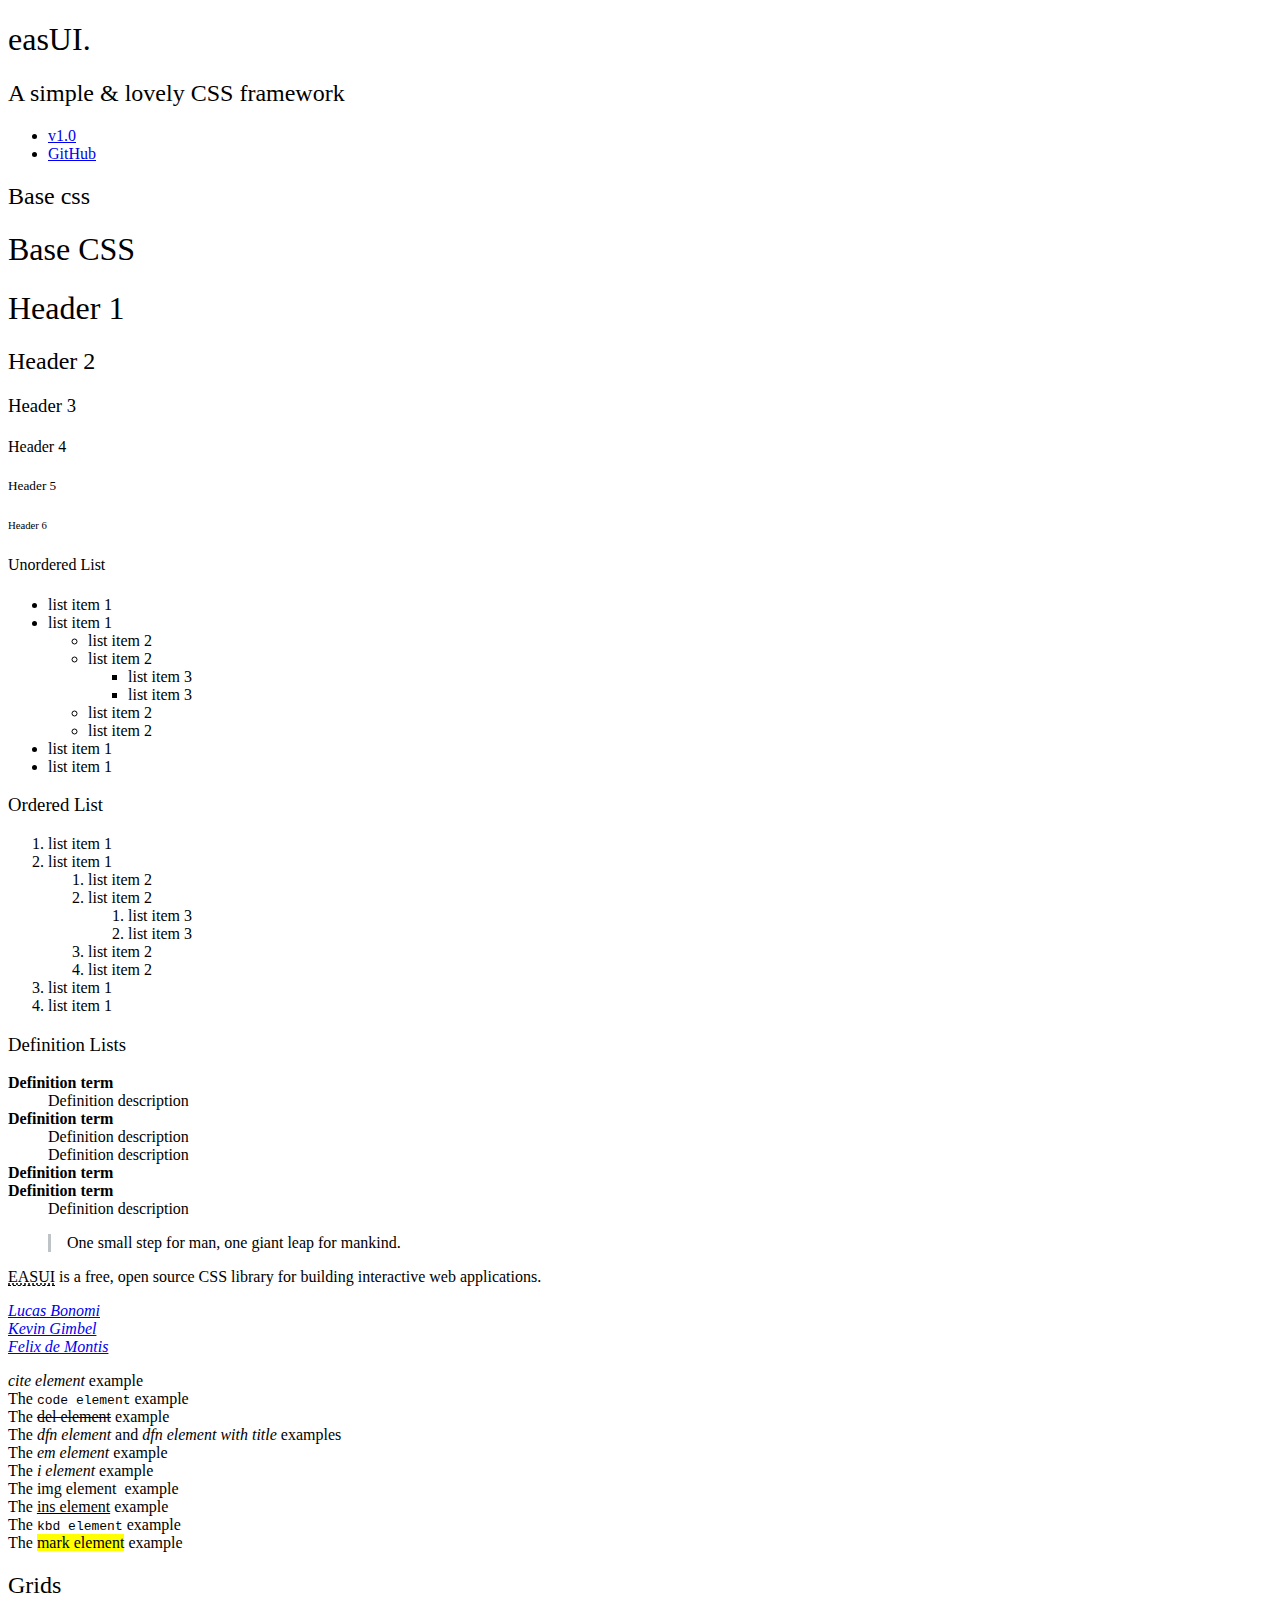
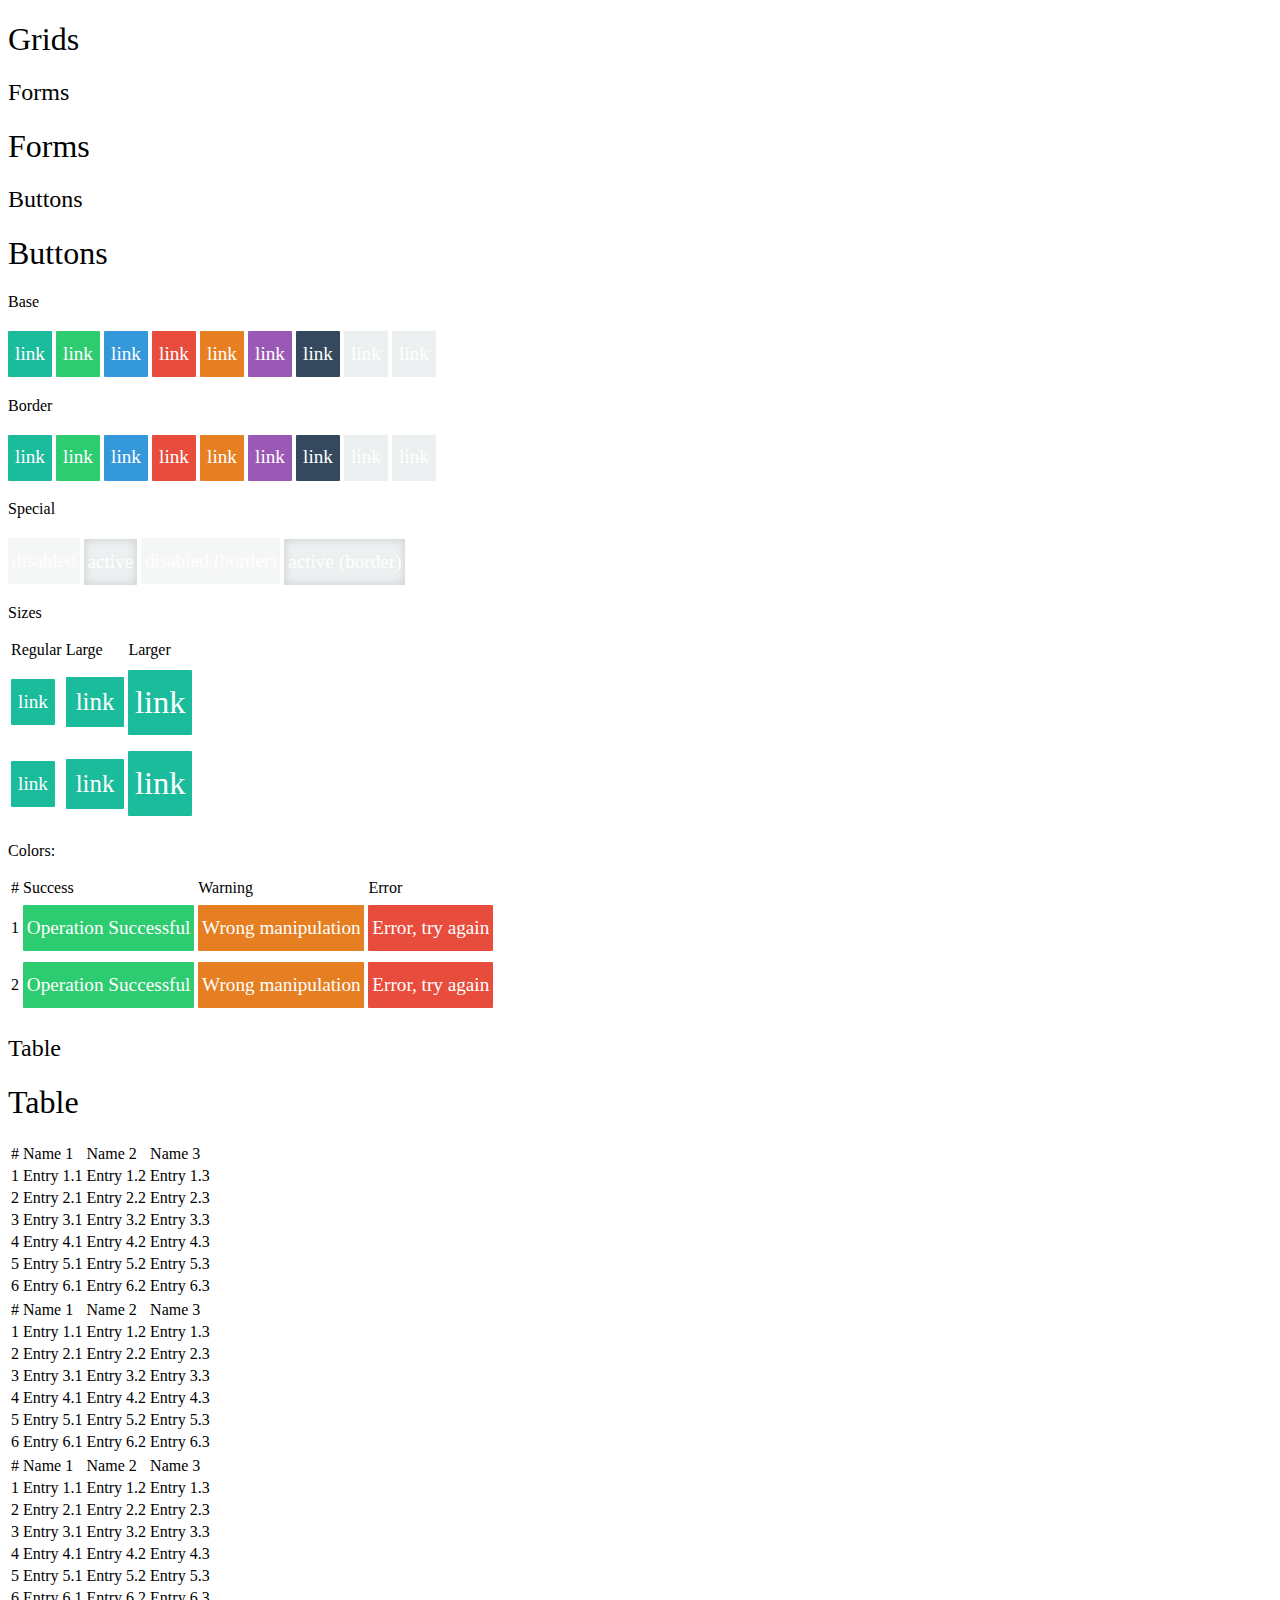
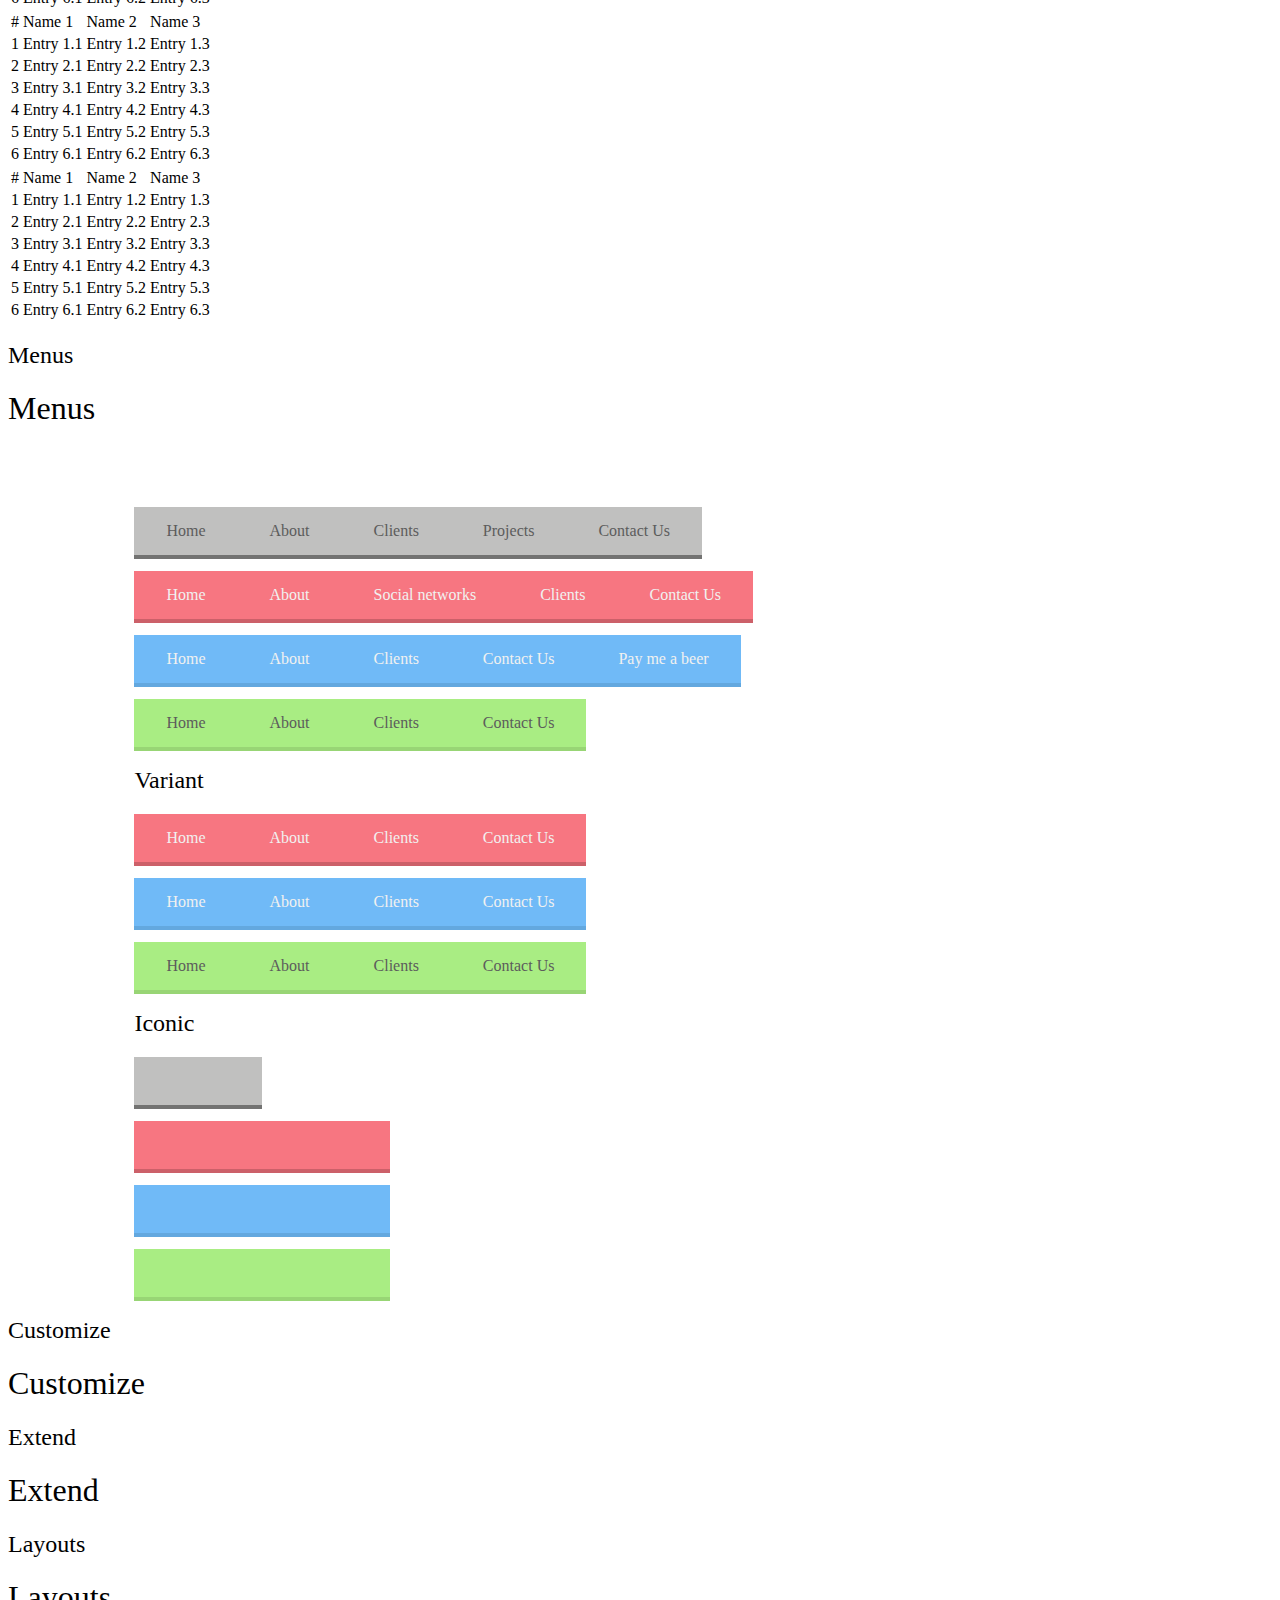
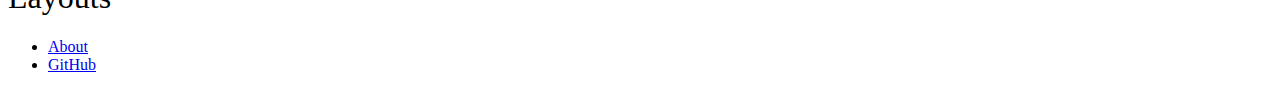
==== index.html @ e74bf226 "update demo page | buttons" ====
<!doctype html>
<html lang="en">
<head>
    <meta charset="utf-8">
    <meta name="viewport" content="width=device-width, initial-scale=1.0">

    <title>EaseUi - Framework</title>





<link rel="stylesheet" href="css/screen_layout.css">
<link rel="stylesheet" href="framework/base.css">
<link rel="stylesheet" href="framework/buttons.css">
<link rel="stylesheet" href="framework/tables.css">
<link rel="stylesheet" href="framework/menus.css">
<link rel="stylesheet" href="framework/demo-icons.css">
<script src="//cdnjs.cloudflare.com/ajax/libs/twitter-bootstrap/3.0.0/js/bootstrap.min.js" ></script>
<script src="http://cdn.jquerytools.org/1.2.7/full/jquery.tools.min.js"></script>

</head>
<body>




<div class="pure-g-r" id="layout">
    <div class="sidebar pure-u">
        <header class="header">
            <hgroup>
                <h1 class="brand-title">eas<span>UI</span>.</h1>
                <h2 class="brand-tagline">A <span>simple</span> & <span>lovely</span> CSS framework</h2>
            </hgroup>

            <nav class="nav">
                <ul class="nav-list right">
                    <li class="nav-item">
                        <a class="pure-button" href="http://sandbox.lucasbonomi.com/framework/easui/">v1.0</a>
                    </li>
                    <li class="nav-item">
                        <a class="pure-button" href="https://github.com/interwebstars/EASUI">GitHub</a>
                    </li>
                </ul>
            </nav>
        </header>
    </div>

    <div class="pure-u-1">
        <div class="content">
        <div class="ct-block"><h2 class="title">Base css</h2><a href="javascript:void(0)" class="call"><span class="fontawesome-play active"></span></a>
        <section class="open closed">
            <h1 class="demo-title">Base CSS</h1>
            <div class="block">
  <h1>Header 1</h1>
<h2>Header 2</h2>
<h3>Header 3</h3>
<h4>Header 4</h4>
<h5>Header 5</h5>
<h6>Header 6</h6> 
</div>
<div class="block  g">

<div class="block g-1-3">
   <h4>Unordered List</h4>

        <ul>
            <li>list item 1</li>
            <li>list item 1
                <ul>
                    <li>list item 2</li>
                    <li>list item 2
                        <ul>
                            <li>list item 3</li>
                            <li>list item 3</li>
                        </ul>
                    </li>
                    <li>list item 2</li>
                    <li>list item 2</li>
                </ul>
            </li>
            <li>list item 1</li>
            <li>list item 1</li>
        </ul>
</div>
<div class="block g-1-3">
        <h3>Ordered List</h3>

        <ol>
            <li>list item 1</li>
            <li>list item 1
                <ol>
                    <li>list item 2</li>
                    <li>list item 2
                        <ol>
                            <li>list item 3</li>
                            <li>list item 3</li>
                        </ol>
                    </li>
                    <li>list item 2</li>
                    <li>list item 2</li>
                </ol>
            </li>
            <li>list item 1</li>
            <li>list item 1</li>
        </ol>
    </div>

    <div class="block g-1-3">
        <h3>Definition Lists</h3>

        <dl>
            <dt>Definition term</dt>
            <dd>Definition description</dd>

            <dt>Definition term</dt>
            <dd>Definition description</dd>
            <dd>Definition description</dd>

            <dt>Definition term</dt>
            <dt>Definition term</dt>
            <dd>Definition description</dd>
        </dl>
</div>
</div>
<div class="block">
  <blockquote>
    One small step for man, one giant leap for mankind.
</blockquote>
</div>
<div class="block">
  <p>
    <abbr title="Easy User Interfaces">EASUI</abbr> is a free, open source CSS library for building interactive web applications.
</p>
</div>
<div class="block">
    <address>
    <a href="https://github.com/lukyvj">Lucas Bonomi</a><br>
    <a href="https://github.com/kevingimbel">Kevin Gimbel</a><br>
    <a href="https://github.com/dervondenbergen">Felix de Montis</a>
    </address>
</div>
<div class="block">
     <p>
                <cite>cite element</cite> example<br>
                The <code>code element</code> example<br>
                The <del>del element</del> example<br>
                The <dfn>dfn element</dfn> and <dfn title="Title text">dfn element with title</dfn> examples<br>
                The <em>em element</em> example<br>
                The <i>i element</i> example<br>
                The img element <img src="http://lorempixel.com/24/24" alt=""> example<br>
                The <ins>ins element</ins> example<br>
                The <kbd>kbd element</kbd> example<br>
                The <mark>mark element</mark> example
            </p>
</div>

        </section>
        </div>
        <div class="ct-block"><h2 class="title">Grids</h2><a href="javascript:void(0)" class="call"><span class="fontawesome-play active"></span></a>
         <section class="open closed">
            <h1 class="demo-title">Grids</h1>
        </section>
        </div>
        <div class="ct-block"><h2 class="title">Forms</h2><a href="javascript:void(0)"  class="call"><span class="fontawesome-play active"></span></a>
         <section class="open closed">
            <h1 class="demo-title">Forms</h1>
        </section>
        </div>
        <div class="ct-block"><h2 class="title">Buttons</h2><a href="javascript:void(0)"  class="call"><span class="fontawesome-play active"></span></a>
         <section class="open closed">
            <h1 class="demo-title">Buttons</h1>
            <div class="block">
  <p>Base</p>
  <a href="#" class="btn btn--base">link</a>
  <a href="#" class="btn btn--green">link</a>
  <a href="#" class="btn btn--blue">link</a>
  <a href="#" class="btn btn--red">link</a>
  <a href="#" class="btn btn--orange">link</a>
  <a href="#" class="btn btn--purple">link</a>
  <a href="#" class="btn btn--black">link</a>
  <a href="#" class="btn btn--white">link</a>
  <a href="#" class="btn btn--yellow">link</a>
  <p>Border</p>
  <a href="#" class="btn btn--base btn--border">link</a>
  <a href="#" class="btn btn--green btn--border">link</a>
  <a href="#" class="btn btn--blue btn--border">link</a>
  <a href="#" class="btn btn--red btn--border">link</a>
  <a href="#" class="btn btn--orange btn--border">link</a>
  <a href="#" class="btn btn--purple btn--border">link</a>
  <a href="#" class="btn btn--black btn--border">link</a>
  <a href="#" class="btn btn--white btn--border">link</a>
  <a href="#" class="btn btn--yellow btn--border">link</a>
  <p>Special</p>
    <a href="#" class="btn btn--disabled">disabled</a>
    <a href="#" class="btn btn--active">active</a>
    <a href="#" class="btn btn--disabled btn--border">disabled (border)</a>
    <a href="#" class="btn btn--active btn--border">active (border)</a>
  <p>Sizes </p>
  
  <table>
 <thead>
   <tr> 
      <td>Regular</td>
      <td>Large</td>
      <td>Larger</td>
    </tr>
    </thead>
  <tbody>
    <tr> 
      <td>  
        <a href="#" class="btn btn--base btn--regular">link</a>
      </td>
      <td>  
        <a href="#" class="btn btn--base btn--large">link</a>
      </td>
      <td>  
        <a href="#" class="btn btn--base btn--larger">link</a>
      </td>
    </tr>
     <tr> 
      <td>  
        <a href="#" class="btn btn--base btn--regular btn--border">link</a>
      </td>
      <td>  
        <a href="#" class="btn btn--base btn--large btn--border">link</a>
      </td>
      <td>  
        <a href="#" class="btn btn--base btn--larger btn--border">link</a>
      </td>
    </tr>
    </tbody>
  </table>
  <p>Colors: </p>
    <table>
 <thead>
   <tr> 
      <td>#</td>
      <td>Success</td>
      <td>Warning</td>
      <td>Error</td>
    </tr>
    </thead>
  <tbody>
    <tr> 
      <td>1</td>
      <td>  
      <a href="#" class="btn btn--green">Operation Successful</a>
      </td>
      <td>  
      <a href="#" class="btn btn--orange">Wrong manipulation</a>
      </td>
      <td>  
    <a href="#" class="btn btn--red">Error, try again</a>
      </td>
    </tr>
    <tr>
      <td>2</td>
      <td>  
      <a href="#" class="btn btn--green btn--border">Operation Successful</a>
      </td>
      <td>  
      <a href="#" class="btn btn--orange btn--border">Wrong manipulation</a>
      </td>
      <td>  
      <a href="#" class="btn btn--red btn--border">Error, try again</a>
      </td>
    </tr>
    </tbody>
  </table>
</div>
        </section>
        </div>
        <div class="ct-block"><h2 class="title">Table</h2><a href="javascript:void(0)"  class="call"><span class="fontawesome-play active"></span></a>
         <section class="open closed">
            <h1 class="demo-title">Table</h1>
<table>
 <thead>
   <tr> 
     <td>#</td>
      <td>Name 1</td>
      <td>Name 2</td>
      <td>Name 3</td>
    </tr>
    </thead>
  <tbody>
    <tr> 
      <td>1</td>
      <td>  
        Entry 1.1
      </td>
      <td>  
        Entry 1.2
      </td>
      <td>  
        Entry 1.3
      </td>
    </tr>
     <tr> 
       <td>2</td>
      <td>  
        Entry 2.1
      </td>
      <td>  
        Entry 2.2
      </td>
      <td>  
        Entry 2.3
      </td>
    </tr>
     <tr> 
       <td>3</td>
      <td>  
        Entry 3.1
      </td>
      <td>  
        Entry 3.2
      </td>
      <td>  
        Entry 3.3
      </td>
    </tr>
     <tr> 
       <td>4</td>
      <td>  
        Entry 4.1
      </td>
      <td>  
        Entry 4.2
      </td>
      <td>  
        Entry 4.3
      </td>
    </tr>
     <tr> 
       <td>5</td>
      <td>  
        Entry 5.1
      </td>
      <td>  
        Entry 5.2
      </td>
      <td>  
        Entry 5.3
      </td>
    </tr>
     <tr> 
       <td>6</td>
      <td>  
        Entry 6.1
      </td>
      <td>  
        Entry 6.2
      </td>
      <td>  
        Entry 6.3
      </td>
    </tr>
    </tbody>
  </table>

<table class="t--base">
 <thead>
   <tr> 
     <td>#</td>
      <td>Name 1</td>
      <td>Name 2</td>
      <td>Name 3</td>
    </tr>
    </thead>
  <tbody>
    <tr> 
      <td>1</td>
      <td>  
        Entry 1.1
      </td>
      <td>  
        Entry 1.2
      </td>
      <td>  
        Entry 1.3
      </td>
    </tr>
     <tr> 
       <td>2</td>
      <td>  
        Entry 2.1
      </td>
      <td>  
        Entry 2.2
      </td>
      <td>  
        Entry 2.3
      </td>
    </tr>
     <tr> 
       <td>3</td>
      <td>  
        Entry 3.1
      </td>
      <td>  
        Entry 3.2
      </td>
      <td>  
        Entry 3.3
      </td>
    </tr>
     <tr> 
       <td>4</td>
      <td>  
        Entry 4.1
      </td>
      <td>  
        Entry 4.2
      </td>
      <td>  
        Entry 4.3
      </td>
    </tr>
     <tr> 
       <td>5</td>
      <td>  
        Entry 5.1
      </td>
      <td>  
        Entry 5.2
      </td>
      <td>  
        Entry 5.3
      </td>
    </tr>
     <tr> 
       <td>6</td>
      <td>  
        Entry 6.1
      </td>
      <td>  
        Entry 6.2
      </td>
      <td>  
        Entry 6.3
      </td>
    </tr>
    </tbody>
  </table>

  <table class="t--blue">
 <thead>
   <tr> 
     <td>#</td>
      <td>Name 1</td>
      <td>Name 2</td>
      <td>Name 3</td>
    </tr>
    </thead>
  <tbody>
    <tr> 
      <td>1</td>
      <td>  
        Entry 1.1
      </td>
      <td>  
        Entry 1.2
      </td>
      <td>  
        Entry 1.3
      </td>
    </tr>
     <tr> 
       <td>2</td>
      <td>  
        Entry 2.1
      </td>
      <td>  
        Entry 2.2
      </td>
      <td>  
        Entry 2.3
      </td>
    </tr>
     <tr> 
       <td>3</td>
      <td>  
        Entry 3.1
      </td>
      <td>  
        Entry 3.2
      </td>
      <td>  
        Entry 3.3
      </td>
    </tr>
     <tr> 
       <td>4</td>
      <td>  
        Entry 4.1
      </td>
      <td>  
        Entry 4.2
      </td>
      <td>  
        Entry 4.3
      </td>
    </tr>
     <tr> 
       <td>5</td>
      <td>  
        Entry 5.1
      </td>
      <td>  
        Entry 5.2
      </td>
      <td>  
        Entry 5.3
      </td>
    </tr>
     <tr> 
       <td>6</td>
      <td>  
        Entry 6.1
      </td>
      <td>  
        Entry 6.2
      </td>
      <td>  
        Entry 6.3
      </td>
    </tr>
    </tbody>
  </table>

  <table class="t--red">
 <thead>
   <tr> 
     <td>#</td>
      <td>Name 1</td>
      <td>Name 2</td>
      <td>Name 3</td>
    </tr>
    </thead>
  <tbody>
    <tr> 
      <td>1</td>
      <td>  
        Entry 1.1
      </td>
      <td>  
        Entry 1.2
      </td>
      <td>  
        Entry 1.3
      </td>
    </tr>
     <tr> 
       <td>2</td>
      <td>  
        Entry 2.1
      </td>
      <td>  
        Entry 2.2
      </td>
      <td>  
        Entry 2.3
      </td>
    </tr>
     <tr> 
       <td>3</td>
      <td>  
        Entry 3.1
      </td>
      <td>  
        Entry 3.2
      </td>
      <td>  
        Entry 3.3
      </td>
    </tr>
     <tr> 
       <td>4</td>
      <td>  
        Entry 4.1
      </td>
      <td>  
        Entry 4.2
      </td>
      <td>  
        Entry 4.3
      </td>
    </tr>
     <tr> 
       <td>5</td>
      <td>  
        Entry 5.1
      </td>
      <td>  
        Entry 5.2
      </td>
      <td>  
        Entry 5.3
      </td>
    </tr>
     <tr> 
       <td>6</td>
      <td>  
        Entry 6.1
      </td>
      <td>  
        Entry 6.2
      </td>
      <td>  
        Entry 6.3
      </td>
    </tr>
    </tbody>
  </table>

  <table class="t--black">
 <thead>
   <tr> 
     <td>#</td>
      <td>Name 1</td>
      <td>Name 2</td>
      <td>Name 3</td>
    </tr>
    </thead>
  <tbody>
    <tr> 
      <td>1</td>
      <td>  
        Entry 1.1
      </td>
      <td>  
        Entry 1.2
      </td>
      <td>  
        Entry 1.3
      </td>
    </tr>
     <tr> 
       <td>2</td>
      <td>  
        Entry 2.1
      </td>
      <td>  
        Entry 2.2
      </td>
      <td>  
        Entry 2.3
      </td>
    </tr>
     <tr> 
       <td>3</td>
      <td>  
        Entry 3.1
      </td>
      <td>  
        Entry 3.2
      </td>
      <td>  
        Entry 3.3
      </td>
    </tr>
     <tr> 
       <td>4</td>
      <td>  
        Entry 4.1
      </td>
      <td>  
        Entry 4.2
      </td>
      <td>  
        Entry 4.3
      </td>
    </tr>
     <tr> 
       <td>5</td>
      <td>  
        Entry 5.1
      </td>
      <td>  
        Entry 5.2
      </td>
      <td>  
        Entry 5.3
      </td>
    </tr>
     <tr> 
       <td>6</td>
      <td>  
        Entry 6.1
      </td>
      <td>  
        Entry 6.2
      </td>
      <td>  
        Entry 6.3
      </td>
    </tr>
    </tbody>
  </table>

        </section>
        </div>
        <div class="ct-block"><h2 class="title">Menus</h2><a href="javascript:void(0)"  class="call"><span class="fontawesome-play active"></span></a>
         <section class="open closed">
            <h1 class="demo-title">Menus</h1>
            <div class="block">
              
              <div id="body">
  <nav role='navigation' data-theme="base">
    <ul>
      <li><a href="#">Home</a></li>
      <li><a href="#">About</a></li>
      <li><a href="#">Clients</a></li>
      <li><a href="#">Projects</a></li>
      <li><a href="#">Contact Us</a></li>
    </ul>
  </nav>  
  
  <nav role='navigation' data-theme="red">
    <ul>
      <li><a href="#">Home</a></li>
      <li><a href="#">About</a></li>
      <li><a href="#">Social networks</a></li>
      <li><a href="#">Clients</a></li>
      <li><a href="#">Contact Us</a></li>
    </ul>
  </nav>  
  
  <nav role='navigation' data-theme="blue">
    <ul>
      <li><a href="#">Home</a></li>
      <li><a href="#">About</a></li>
      <li><a href="#">Clients</a></li>
      <li><a href="#">Contact Us</a></li>
      <li><a href="#">Pay me a beer</a></li>
    </ul>
  </nav>  
  <nav role='navigation' data-theme="green">
    <ul>
      <li><a href="#">Home</a></li>
      <li><a href="#">About</a></li>
      <li><a href="#">Clients</a></li>
      <li><a href="#">Contact Us</a></li>
    </ul>
  </nav>  
  
  <h2>Variant</h2>

  
  <nav role='navigation' data-theme="red--v">
    <ul>
      <li><a href="#">Home</a></li>
      <li><a href="#">About</a></li>
      <li><a href="#">Clients</a></li>
      <li><a href="#">Contact Us</a></li>
    </ul>
  </nav>  
  
  <nav role='navigation' data-theme="blue--v">
    <ul>
      <li><a href="#">Home</a></li>
      <li><a href="#">About</a></li>
      <li><a href="#">Clients</a></li>
      <li><a href="#">Contact Us</a></li>
    </ul> 
  </nav>  
  <nav role='navigation' data-theme="green--v">
    <ul>
      <li><a href="#">Home</a></li>
      <li><a href="#">About</a></li>
      <li><a href="#">Clients</a></li>
      <li><a href="#">Contact Us</a></li>
    </ul>
  </nav> 
  
  <h2>Iconic</h2>
 <nav role='navigation' data-theme="base">
    <ul>
      <li><a href="#"><span class="entypo-check"></span></a></li>
      <li><a href="#"><span class="entypo-cancel"></span></a></li>
   </ul>
  </nav>
  <nav role='navigation' data-theme="red--v">
    <ul>
      <li><a href="#"><span class="entypo-home"></span></a></li>
      <li><a href="#"><span class="entypo-user"></span></a></li>
      <li><a href="#"><span class="entypo-calendar"></span></a></li>
      <li><a href="#"><span class="entypo-logout"></span></a></li>
    </ul>
  </nav>  
  
  <nav role='navigation' data-theme="blue--v">
    <ul>
  <li><a href="#"><span class="entypo-music"></span></a></li>
      <li><a href="#"><span class="entypo-camera"></span></a></li>
      <li><a href="#"><span class="entypo-video"></span></a></li>
      <li><a href="#"><span class="entypo-sound"></span></a></li>
    </ul> 
  </nav>  
  <nav role='navigation' data-theme="green--v">
    <ul>
  <li><a href="#"><span class="entypo-address"></span></a></li>
      <li><a href="#"><span class="entypo-location"></span></a></li>
      <li><a href="#"><span class="entypo-map"></span></a></li>
      <li><a href="#"><span class="entypo-direction"></span></a></li>
    </ul>
  </nav> 
</div>
            </div>
        </section>
        </div>
        <div class="ct-block"><h2 class="title">Customize</h2><a href="javascript:void(0)"  class="call"><span class="fontawesome-play active"></span></a>
         <section class="open closed">
            <h1 class="demo-title">Customize</h1>
        </section>
        </div>
        <div class="ct-block"><h2 class="title">Extend</h2><a href="javascript:void(0)"  class="call"><span class="fontawesome-play active"></span></a>
         <section class="open closed">
            <h1 class="demo-title">Extend</h1>
        </section>
        </div>
        <div class="ct-block"><h2 class="title">Layouts</h2><a href="javascript:void(0)"  class="call"><span class="fontawesome-play active"></span></a>
         <section class="open closed">
            <h1 class="demo-title">Layouts</h1>
        </section>
        </div>

            <footer class="footer">
                    <ul>
                        <li><a href="https://github.com/interwebstars/EASUI/blob/master/README.md">About</a></li>
                        <li><a href="https://github.com/interwebstars/EASUI">GitHub</a></li>
                    </ul>
            </footer>
        </div>
    </div>
</div>
<script type="text/javascript" src="js/functions.js"></script>
<script type="text/javascript" src="http://lab.web-gate.fr/prefixfree.min.js"></script>
</body>
</html>
---- framework/base.css ----
* {
    -webkit-box-sizing: border-box;
    -moz-box-sizing: border-box;
    box-sizing: border-box;
    -webkit-font-smoothing: antialiased;
}

body{
    font-size: 1em;
    font-weight: 300;
}
h1,h2,h3,h4,h5,h6{
    font-weight: 300;
}
/* Dt */
dt{
  font-weight:bold;
}

/* Blockquotes */
blockquote{
  border-left:3px solid #bdc3c7;
  padding-left:1em;
}

abbr[title] {
border-bottom: 1px dashed;
}
---- framework/buttons.css ----
/* 
* EasUI | A simple & lovely responsive CSS framework.
* ----------------------------------------------------------
* https://github.com/interwebstars/EASUI
* ----------------------------------------------------------
*
* Made by : Interwebstars (https://github.com/interwebstars)
* Licensed under MIT
* 
* Buttons.css
*/
/*
* color base : 
* (http://flatuicolors.com)
*
* $primary : #1abc9c
* $deeper-primary : #16a085
*
* $green : #2ecc71
* $deeper-green : #27ae60 
*
* $blue : #3498db
* $deeper-blue : #2980b9
*
* $red : #e74c3c
* $deeper-red : #c0392b
*
* $purple : #9b59b6
* $deeper-purple : #8e44ad
*
*
* $black : #34495e
* $deeper-black : #2c3e50
*
*
* $white : #ecf0f1
* $deeper-white : #bdc3c7
*
*
* $yellow : #f1c40f
* $deeper-yellow : #f39c12
*
* $orange : #e67e22;
* $deeper-orange: #d35400;
*
**/
/* Buttons starts here */
.btn {
  display: inline-block;
  width: auto;
  height: auto;
  min-width: 44px;
  min-height: 44px;
  border-radius: 1px;
  position: relative;
  color: #fff;
  font-size: 1.2em;
  line-height: 2;
  text-align: center;
  text-decoration: none;
  font-style: normal;
  cursor: pointer;
  vertical-align: bottom;
  text-rendering: optimizeLegibility;
  box-sizing: border-box;
  text-decoration: none;
  background: #ecf0f1;
  margin: .2em 0;
  padding: .2em;
}

a.btn {
  text-decoration: none;
  color: #fff;
}

a:hover, a:active {
  outline: 0;
}

a:hover, .btn:hover, a.btn:hover {
  border: 0;
  background-image: -webkit-gradient(linear, 0 0, 0 100%, from(rgba(0, 0, 0, 0.05)), to(rgba(0, 0, 0, 0.05)));
  background-image: -moz-linear-gradient(top, rgba(0, 0, 0, 0.05), rgba(0, 0, 0, 0.05));
  background-image: -webkit-linear-gradient(top, rgba(0, 0, 0, 0.05), rgba(0, 0, 0, 0.05));
  background-image: -o-linear-gradient(top, rgba(0, 0, 0, 0.05), rgba(0, 0, 0, 0.05));
  background-image: linear-gradient(to bottom, rgba(0, 0, 0, 0.05), rgba(0, 0, 0, 0.05));
  background-repeat: repeat-x;
}



.btn:active {
  position: relative;
  border-bottom: 0;
  top: 1px;
}

.btn.btn--base {
  background: #1abc9c;
}

.btn.btn--green {
  background: #2ecc71;
}

.btn.btn--blue {
  background: #3498db;
}

.btn.btn--red {
  background: #e74c3c;
}

.btn.btn--purple {
  background: #9b59b6;
}

.btn.btn--black {
  background: #34495e;
}

.btn.btn--white {
  background: #ecf0f1;
}

.btn.btn--important {
  background: #f1c40f;
}

.btn.btn--orange {
  background: #e67e22;
}

.btn.btn--disabled {
  opacity: .5;
  cursor: not-allowed;
}

.btn.btn--active {
  position: relative;
  border-bottom: 0;
  top: 1px;
  box-shadow: inset 0 0 0.5em rgba(0, 0, 0, 0.15);
}

.btn.border {
  box-shadow: inset 0 0 0 1px rgba(0, 0, 0, 0.05);
}

.btn.btn--regular {
  font-size: 1.2em;
}

.btn.btn--large {
  font-size: 1.56em;
  padding: 0 .4em;
}

.btn.btn--larger {
  font-size: 2.028em;
  padding: 0 .2em;
}

/* responsive */
@media (max-width: 767px) {
  .btn {
    width: 100%;
  }
}
---- framework/menus.css ----
/* 
* EasUI | A simple & lovely responsive CSS framework.
* ----------------------------------------------------------
* https://github.com/interwebstars/EASUI
* ----------------------------------------------------------
*
* Made by : Interwebstars (https://github.com/interwebstars)
* Licensed under MIT
* 
* menus.css
*
*/
#body{
  width:80%;
  margin:auto;
  margin-top:5em;
}  
 
/**/ 
 nav[role="navigation"]{
  width:100%;
  display:block;
  height:3em;
}
 nav[role="navigation"] ul{list-style:none;padding:0;height:100%}
 nav[role="navigation"] ul li{
  display:block;
  float:left;
  width:auto;
  height:100%;
  padding:0 2em;
  border-bottom:.3em solid rgba(0,0,0,.4);
  text-align:center;
  line-height:3;
  cursor:pointer;
box-sizing:content-box;
}
 nav[role="navigation"] ul li a{
  color:#5c5c5c;
  text-decoration:none
}
 nav[role="navigation"] ul li a:hover{
 	background:transparent;
}
 nav[role="navigation"] ul li:hover,
 nav[role="navigation"] ul li:active{
  background:#e9e9e8;
  border-bottom:.3em solid rgba(0,0,0,.2);
}


 nav[role="navigation"][data-theme="base"]{
  width:100%;
  display:block;
  height:3em;
}
nav[role="navigation"][data-theme="base"] li{
    background:#c0c0bf;

}
/* themes */
/* Red */
 nav[role="navigation"][data-theme="red"] li{
  background:#f77681;
}

 nav[role="navigation"][data-theme="red"] ul li{
  border-bottom:.3em solid #cc6069;
}
 nav[role="navigation"][data-theme="red"] ul li a{
  color:#f1f1f0;
}
 nav[role="navigation"][data-theme="red"] ul li:hover,
 nav[role="navigation"][data-theme="red"] ul li:active{
  background:#e9e9e8;
  border-bottom:.3em solid rgba(0,0,0,.2);
}
 nav[role="navigation"][data-theme="red"] ul li:hover a,
 nav[role="navigation"][data-theme="red"] ul li:active a{

  color:#cc6069;
}

/* Blue */
 nav[role="navigation"][data-theme="blue"] li{
  background:#70baf7;
}

 nav[role="navigation"][data-theme="blue"] ul li{
  border-bottom:.3em solid #63a8df;
}
 nav[role="navigation"][data-theme="blue"] ul li a{
  color:#f1f1f0;
}
 nav[role="navigation"][data-theme="blue"] ul li:hover,
 nav[role="navigation"][data-theme="blue"] ul li:active{
  background:#e9e9e8;
  border-bottom:.3em solid rgba(0,0,0,.2);
}
 nav[role="navigation"][data-theme="blue"] ul li:hover a,
 nav[role="navigation"][data-theme="blue"] ul li:active a{
  color:#63a8df;
}

/* Green */
 nav[role="navigation"][data-theme="green"] li{
  background:#a9ed83;
}

 nav[role="navigation"][data-theme="green"] ul li{
  border-bottom:.3em solid #98d575;
}
 nav[role="navigation"][data-theme="green"] ul li a{
  color:#5c5c5c;
}
 nav[role="navigation"][data-theme="green"] ul li:hover,
 nav[role="navigation"][data-theme="green"] ul li:active{
  background:#e9e9e8;
  border-bottom:.3em solid rgba(0,0,0,.2);
}
 nav[role="navigation"][data-theme="green"] ul li:hover a,
 nav[role="navigation"][data-theme="green"] ul li:active a{
  color:#404040;
}
/* Variant */
/* Red--v */
 nav[role="navigation"][data-theme="red--v"] li{
  background:#f77681;
}

 nav[role="navigation"][data-theme="red--v"] ul li{
  border-bottom:.3em solid #cc6069;
}
 nav[role="navigation"][data-theme="red--v"] ul li a{
  color:#f1f1f0;
}
 nav[role="navigation"][data-theme="red--v"] ul li:hover,
 nav[role="navigation"][data-theme="red--v"] ul li:active{
  background:#fd8b96;
  border-bottom:.3em solid #f77681;
}
 nav[role="navigation"][data-theme="red--v"] ul li:hover a,
 nav[role="navigation"][data-theme="red--v"] ul li:active a{
  color:#f1f1f0;
}

/* Blue */
 nav[role="navigation"][data-theme="blue--v"] li{
  background:#70baf7;
}

 nav[role="navigation"][data-theme="blue--v"] ul li{
  border-bottom:.3em solid #63a8df;
}
 nav[role="navigation"][data-theme="blue--v"] ul li a{
  color:#f1f1f0;
}
 nav[role="navigation"][data-theme="blue--v"] ul li:hover,
 nav[role="navigation"][data-theme="blue--v"] ul li:active{
  background:#85c7fd;
  border-bottom:.3em solid #70baf7;
}
 nav[role="navigation"][data-theme="blue--v"] ul li:hover a,
 nav[role="navigation"][data-theme="blue--v"] ul li:active a{
  color:#f1f1f0;
}

/* Green */
 nav[role="navigation"][data-theme="green--v"] li{
  background:#a9ed83;
}

 nav[role="navigation"][data-theme="green--v"] ul li{
  border-bottom:.3em solid #98d575;
}
 nav[role="navigation"][data-theme="green--v"] ul li a{
  color:#5c5c5c;
}
 nav[role="navigation"][data-theme="green--v"] ul li:hover,
 nav[role="navigation"][data-theme="green--v"] ul li:active{
  background:#b8f397;
  border-bottom:.3em solid rgba(0,0,0,.15);
}
 nav[role="navigation"][data-theme="green--v"] ul li:hover a,
 nav[role="navigation"][data-theme="green--v"] ul li:active a{
  color:#404040;
}


/* Active state */
nav[role="navigation"] ul li:active{
  position:relative;
  top:.15em;
  border-bottom-width:.15em !important
}

 

@media (max-width: 767px) {
 
  nav[role="navigation"] ul li{
    width:100%;
    font-size:1.2em;
    line-height:2;
   /* Thanks to @sethabbott for his precious advice :) */
    box-sizing:border-box;
   /* I place the "box-sizing" rule here, because if I place
    It on the ul li{} rule (line 55 ) That breaks the :active
    state. */
  }
}
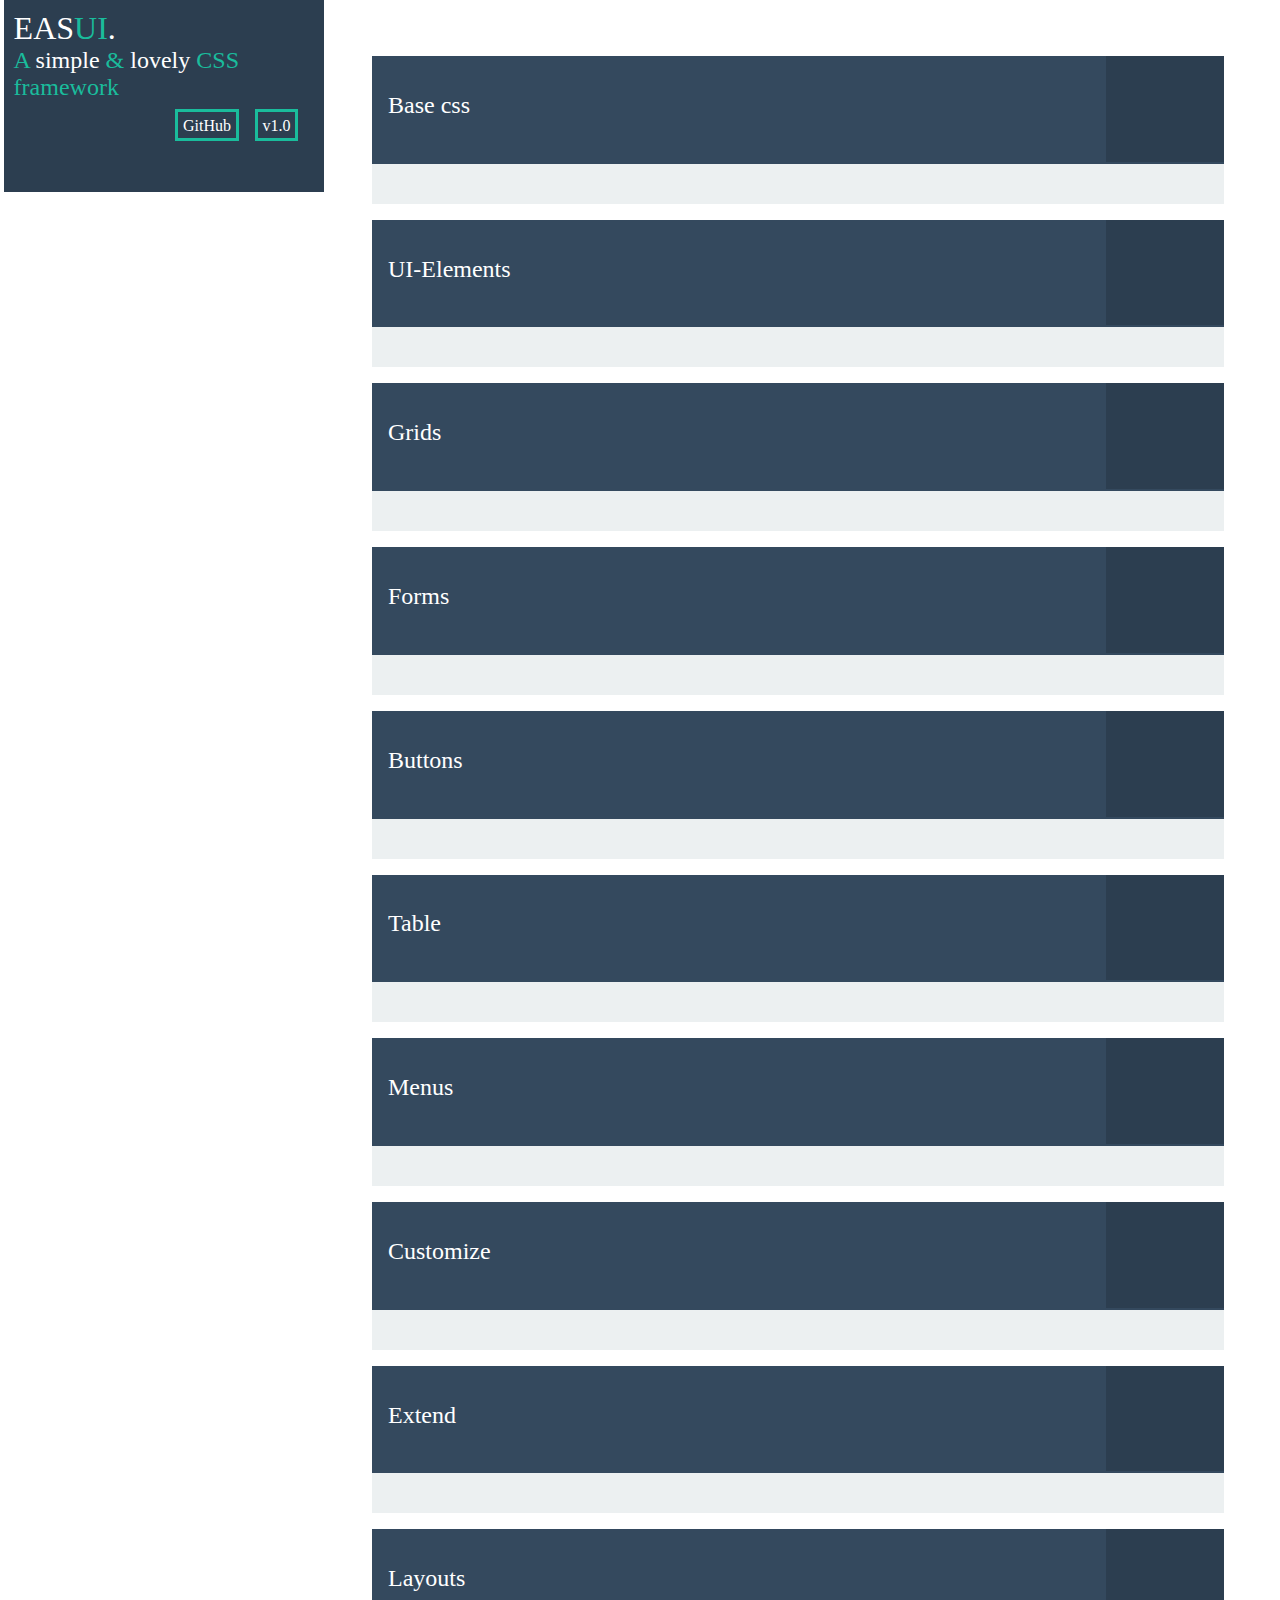
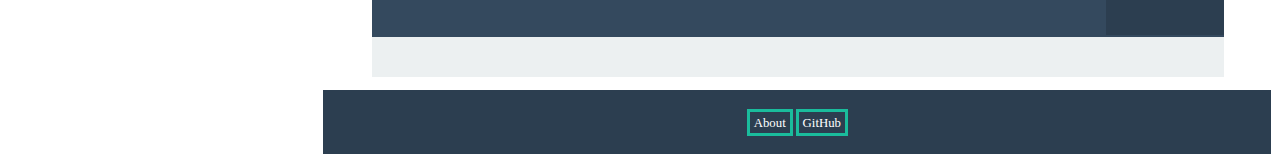
==== commit d50955b9: "added jquery to the demo page, and some css modifications" ====
--- a/index.html
+++ b/index.html
@@ -16,6 +16,7 @@
 <link rel="stylesheet" href="framework/buttons.css">
 <link rel="stylesheet" href="framework/tables.css">
 <link rel="stylesheet" href="framework/menus.css">
+<link rel="stylesheet" href="framework/ui-elements.css">
 <link rel="stylesheet" href="framework/demo-icons.css">
 <script src="//cdnjs.cloudflare.com/ajax/libs/twitter-bootstrap/3.0.0/js/bootstrap.min.js" ></script>
 <script src="http://cdn.jquerytools.org/1.2.7/full/jquery.tools.min.js"></script>
@@ -49,7 +50,7 @@
 
     <div class="pure-u-1">
         <div class="content">
-        <div class="ct-block"><h2 class="title">Base css</h2><a href="javascript:void(0)" class="call"><span class="fontawesome-play active"></span></a>
+        <div class="ct-block"><h2 class="title-entry">Base css</h2><a href="javascript:void(0)" class="call"><span class="fontawesome-play active"></span></a>
         <section class="open closed">
             <h1 class="demo-title">Base CSS</h1>
             <div class="block">
@@ -158,17 +159,71 @@
 
         </section>
         </div>
-        <div class="ct-block"><h2 class="title">Grids</h2><a href="javascript:void(0)" class="call"><span class="fontawesome-play active"></span></a>
+
+        <div class="ct-block"><h2 class="title-entry">UI-Elements</h2><a href="javascript:void(0)" class="call"><span class="fontawesome-play active"></span></a>
+         <section class="open closed">
+            <h1 class="demo-title">UI-Elements</h1>
+            <div class="block">
+              <p>Titles : </p>
+             <ul class="left">
+             <li> <h2 class="title ">EasUI CSS Framework</h2></li>
+              <li><h2 class="title title-primary">EasUI CSS Framework</h2></li>
+              <li><h2 class="title title--blue">EasUI CSS Framework</h2></li>
+              <li><h2 class="title title--green">EasUI CSS Framework</h2></li>
+              <li><h2 class="title title--red">EasUI CSS Framework</h2></li>
+              <li><h2 class="title title--yellow">EasUI CSS Framework</h2></li>
+             <li> <h2 class="title title--orange">EasUI CSS Framework</h2></li>
+             <li> <h2 class="title title--purple">EasUI CSS Framework</h2></li>
+             <li> <h2 class="title title--black">EasUI CSS Framework</h2></li>
+             <li> <h2 class="title title--white">EasUI CSS Framework</h2></li>
+             </ul>
+              <ul class="left">
+             <li> <h2 class="title title--bold">EasUI CSS Framework</h2></li>
+              <li><h2 class="title title-primary title--bold">EasUI CSS Framework</h2></li>
+              <li><h2 class="title title--blue title--bold">EasUI CSS Framework</h2></li>
+              <li><h2 class="title title--green title--bold">EasUI CSS Framework</h2></li>
+              <li><h2 class="title title--red title--bold">EasUI CSS Framework</h2></li>
+              <li><h2 class="title title--yellow title--bold">EasUI CSS Framework</h2></li>
+             <li> <h2 class="title title--orange title--bold">EasUI CSS Framework</h2></li>
+             <li> <h2 class="title title--purple title--bold">EasUI CSS Framework</h2></li>
+             <li> <h2 class="title title--black title--bold">EasUI CSS Framework</h2></li>
+             <li> <h2 class="title title--white title--bold">EasUI CSS Framework</h2></li>
+             </ul>
+            </div>
+            <div>
+            <p><strong>Labels</strong></p>
+              <p> You have <span class="label">20</span> mails</p>
+              <p><span class="label label--error">We're sorry, we can't connect you to the app</span></p>
+              <p><strong>Mails</strong> : received <span class="label label--green">20</span> | Draft <span class="label label--warning">8</span> | Trash <span class="label label--error">45</span></p>
+
+              <p>You can aslo use them as inline buttons : <span class="label label--cursor label--hover--blue">Download PDF</span></p>
+
+              <p><strong>Hover statement</strong>
+              <ul class="list_blocks">
+                <li>.label--hover--blue <span class="label label--cursor label--hover--blue">Hover me ! </span></li>
+                <li>.label--hover--green <span class="label label--cursor label--hover--green">Hover me ! </span></li>
+                <li>.label--hover--yellow <span class="label label--cursor label--hover--yellow">Hover me ! </span></li>
+                <li>.label--hover--red <span class="label label--cursor label--hover--red">Hover me ! </span></li>
+                <li>.label--hover--black <span class="label label--cursor label--hover--black">Hover me ! </span></li>
+              </ul>
+              <span class="label label--error label--hover--green label--cursor">Click to dismiss</span>
+
+              </p>
+            </div>
+        </section>
+        </div>
+
+        <div class="ct-block"><h2 class="title-entry">Grids</h2><a href="javascript:void(0)" class="call"><span class="fontawesome-play active"></span></a>
          <section class="open closed">
             <h1 class="demo-title">Grids</h1>
         </section>
         </div>
-        <div class="ct-block"><h2 class="title">Forms</h2><a href="javascript:void(0)"  class="call"><span class="fontawesome-play active"></span></a>
+        <div class="ct-block"><h2 class="title-entry">Forms</h2><a href="javascript:void(0)"  class="call"><span class="fontawesome-play active"></span></a>
          <section class="open closed">
             <h1 class="demo-title">Forms</h1>
         </section>
         </div>
-        <div class="ct-block"><h2 class="title">Buttons</h2><a href="javascript:void(0)"  class="call"><span class="fontawesome-play active"></span></a>
+        <div class="ct-block"><h2 class="title-entry">Buttons</h2><a href="javascript:void(0)"  class="call"><span class="fontawesome-play active"></span></a>
          <section class="open closed">
             <h1 class="demo-title">Buttons</h1>
             <div class="block">
@@ -192,6 +247,17 @@
   <a href="#" class="btn btn--black btn--border">link</a>
   <a href="#" class="btn btn--white btn--border">link</a>
   <a href="#" class="btn btn--yellow btn--border">link</a>
+  <p>Shadow</p>
+  <a href="#" class="btn btn--base btn--shadow">link</a>
+  <a href="#" class="btn btn--green btn--shadow">link</a>
+  <a href="#" class="btn btn--blue btn--shadow">link</a>
+  <a href="#" class="btn btn--red btn--shadow">link</a>
+  <a href="#" class="btn btn--orange btn--shadow">link</a>
+  <a href="#" class="btn btn--purple btn--shadow">link</a>
+  <a href="#" class="btn btn--black btn--shadow">link</a>
+  <a href="#" class="btn btn--white btn--shadow">link</a>
+  <a href="#" class="btn btn--yellow btn--shadow">link</a>
+
   <p>Special</p>
     <a href="#" class="btn btn--disabled">disabled</a>
     <a href="#" class="btn btn--active">active</a>
@@ -272,7 +338,7 @@
 </div>
         </section>
         </div>
-        <div class="ct-block"><h2 class="title">Table</h2><a href="javascript:void(0)"  class="call"><span class="fontawesome-play active"></span></a>
+        <div class="ct-block"><h2 class="title-entry">Table</h2><a href="javascript:void(0)"  class="call"><span class="fontawesome-play active"></span></a>
          <section class="open closed">
             <h1 class="demo-title">Table</h1>
 <table>
@@ -702,7 +768,7 @@
 
         </section>
         </div>
-        <div class="ct-block"><h2 class="title">Menus</h2><a href="javascript:void(0)"  class="call"><span class="fontawesome-play active"></span></a>
+        <div class="ct-block"><h2 class="title-entry">Menus</h2><a href="javascript:void(0)"  class="call"><span class="fontawesome-play active"></span></a>
          <section class="open closed">
             <h1 class="demo-title">Menus</h1>
             <div class="block">
@@ -811,17 +877,17 @@
             </div>
         </section>
         </div>
-        <div class="ct-block"><h2 class="title">Customize</h2><a href="javascript:void(0)"  class="call"><span class="fontawesome-play active"></span></a>
+        <div class="ct-block"><h2 class="title-entry">Customize</h2><a href="javascript:void(0)"  class="call"><span class="fontawesome-play active"></span></a>
          <section class="open closed">
             <h1 class="demo-title">Customize</h1>
         </section>
         </div>
-        <div class="ct-block"><h2 class="title">Extend</h2><a href="javascript:void(0)"  class="call"><span class="fontawesome-play active"></span></a>
+        <div class="ct-block"><h2 class="title-entry">Extend</h2><a href="javascript:void(0)"  class="call"><span class="fontawesome-play active"></span></a>
          <section class="open closed">
             <h1 class="demo-title">Extend</h1>
         </section>
         </div>
-        <div class="ct-block"><h2 class="title">Layouts</h2><a href="javascript:void(0)"  class="call"><span class="fontawesome-play active"></span></a>
+        <div class="ct-block"><h2 class="title-entry">Layouts</h2><a href="javascript:void(0)"  class="call"><span class="fontawesome-play active"></span></a>
          <section class="open closed">
             <h1 class="demo-title">Layouts</h1>
         </section>
@@ -836,6 +902,7 @@
         </div>
     </div>
 </div>
+<script type="text/javascript" src="js/jquery.2.0.3.js"></script>
 <script type="text/javascript" src="js/functions.js"></script>
 <script type="text/javascript" src="http://lab.web-gate.fr/prefixfree.min.js"></script>
 </body>
--- a/css/screen_layout.css
+++ b/css/screen_layout.css
@@ -0,0 +1,212 @@
+@import url(http://weloveiconfonts.com/api/?family=fontawesome);
+
+/* fontawesome */
+[class*="fontawesome-"]:before {
+  font-family: 'FontAwesome', sans-serif;
+}
+
+* {
+    -webkit-box-sizing: border-box;
+    -moz-box-sizing: border-box;
+    box-sizing: border-box;
+    -webkit-font-smoothing: antialiased;
+}
+a {
+    text-decoration: none;
+    color: rgb(142, 142, 214);
+}
+a:hover,
+a:focus { text-decoration: underline }
+/* LAYOUT Website */
+#layout {
+    padding-left: 25%;
+    position: relative;
+}
+.sidebar {
+    position: fixed;
+    top: 0;
+    bottom: 0;
+    width: 25%;
+    margin-left: -25%;
+    background: url(http://31.media.tumblr.com/24cebdffbffb91bac8191efbce11a6b1/tumblr_mrno6dxPrk1sfie3io1_1280.jpg)no-repeat center center;
+    background-size: cover;
+    /*    text-shadow: 0 0 10px rgba(0,0,0,.4),1px 1px 6px rgba(0,0,0,.4);*/
+    color: #fff;
+}
+.header {
+    text-align: left;
+    display: block;
+    width: 100%;
+    margin: 0em;
+    height: 12em;
+    background: #2c3e50;
+    padding: .6em;
+}
+.brand-title,
+.brand-tagline { margin: 0 }
+.brand-title { text-transform: uppercase; font-weight: 500 }
+.brand-title span { color: #1abc9c }
+.brand-tagline {
+    font-weight: 300;
+    color: #1abc9c;
+}
+.brand-tagline span { color: #fff }
+.nav-list {
+    margin: 0;
+    padding: 0;
+    list-style: none;
+}
+.nav-item {
+    display: inline-block;
+    *display: inline;
+    zoom: 1;
+    margin-top: 1em;
+    margin-right: 1em;
+}
+.right .nav-item { float: right }
+.nav-item a {
+    background: transparent;
+    border: 3px solid #1abc9c;
+    color: #fff;
+    margin-top: 1em;
+    padding: .3em;
+}
+.nav-item a:hover,
+.nav-item a:focus {
+    border: 3px solid #1abc9c;
+    color: #1abc9c;
+    text-decoration: none;
+}
+.content-subhead {
+    text-transform: uppercase;
+    color: #aaa;
+    border-bottom: 1px solid #eee;
+    padding: 0.4em 0;
+    font-size: 80%;
+    font-weight: 500;
+    letter-spacing: 0.1em;
+}
+.content { padding: 2em 3em 0 }
+.ct-block {
+    width: 100%;
+    min-height: 2%;
+    padding: 1em;
+    margin: 1em auto;
+    background: #34495e;
+    overflow: hidden;
+}
+.ct-block .title-entry {
+    color: #fff;
+    font-weight: 300;
+}
+.ct-block:hover .title-entry { color: #1abc9c }
+.ct-block span[class*="fontawesome"] {
+    float: right;
+    display: block;
+    width: 15%;
+    position: relative;
+    height: 5.4em;
+    margin: -4.3em -1em;
+    text-align: center;
+    line-height: 5;
+    font-size: 1.3em;
+    background: #2c3e50;
+}
+.ct-block  a { color: #1abc9c }
+
+.ct-block section{
+width:104%;
+display:block;
+background:#ecf0f1;
+padding:1em 2em;
+margin:2.8em -1em -2.5em;
+transition:all .6s ease;}
+.ct-block section ul.left{
+    display: block;
+    float: left;
+    width: 50%;
+    height: 480px
+}
+.ct-block section h1.demo-title{
+font-weight:300;
+color:#1abc9c;}
+.ct-block section.closed{height:0 !important;transition:all .6s ease;overflow: hidden;}
+.ct-block section.open{height:auto;min-height: 2em;padding-bottom: 3em;}
+.footer {
+    background: #2c3e50;
+    color: #666;
+    text-align: center;
+    font-size: 80%;
+    position: absolute;
+    bottom: 0;
+    width: 75%;
+    margin: -3.8em;
+    padding: 0em;
+    height: 5em;
+    bottom: 0;
+    margin-bottom: -6em;
+}
+.footer ul {
+    padding: 0;
+    list-style: none;
+    width: 40%;
+    margin: 2em auto;
+}
+.footer ul li { display: inline-block }
+.footer ul li a {
+    background: transparent;
+    border: 3px solid #1abc9c;
+    color: #fff;
+    margin-top: 1em;
+    padding: .3em;
+}
+
+/* DEMO PAGE GRID SYSTEM */
+
+.g-1-1{
+    width: 100%
+}
+.g-1-2{
+    width:50%;
+}
+.g-1-3{
+    width:30%;
+}
+
+.list_blocks li{
+    display: block;
+    margin: .6em auto 0
+}
+/**/
+
+@media (max-width: 767px) { 
+    .sidebar,
+    .footer {
+        width: 100%;
+        position: relative;
+        margin: 0;
+    }
+    .sidebar { height: 13em }
+    .footer {
+        position: absolute;
+        margin: -3.8em -1.2em -6em;
+    }
+    .header {
+        text-align: center;
+        top: auto;
+        height: 13em;
+        margin: 0 auto;
+        position: static;
+    }
+    .header .nav-item a,
+    .header .nav-item {
+        display: block;
+        float: left;
+        width: 100%;
+        margin: .4em auto 0;
+    }
+    #layout { padding: 0 }
+}
+@media (max-width: 480px) { 
+    .content { padding: 2em 1em 0 }
+}--- a/framework/ui-elements.css
+++ b/framework/ui-elements.css
@@ -0,0 +1,100 @@
+
+/* 
+* EasUI | A simple & lovely responsive CSS framework.
+* ----------------------------------------------------------
+* https://github.com/interwebstars/EASUI
+* ----------------------------------------------------------
+*
+* Made by : Interwebstars (https://github.com/interwebstars)
+* Licensed under MIT
+* 
+* ui-elements.css
+*/
+
+/* Titles */
+.title{
+  letter-spacing:.15em;
+}
+.title--bold{
+    font-weight:bold;
+}
+/* Titles : colors */
+.title--primary{
+  color:#16a085
+}
+.title--blue{
+  color:#2980b9
+}
+.title--green{
+  color:#27ae60
+}
+.title--red{
+  color:#c0392b
+}
+.title--yellow{
+  color:#f39c12
+}
+.title--orange{
+  color:#d35400
+}
+.title--purple{
+  color:#8e44ad
+}
+.title--black{
+  color: #2c3e50
+}
+.title--white{
+  color:#bdc3c7
+}
+/* LABELS */
+.label{
+  font-size:.8em;
+  font-weight:500;
+  color:#fff;
+  padding:.2em .4em;
+  margin:auto .2em;
+  box-shadow: inset 0 0 0 1px rgba(0, 0, 0, 0.10);
+  text-shadow:0 1px 0 rgba(0, 0, 0, .15);
+  background:#ccc;
+  border-radius:3px;
+}
+.label.label--cursor{
+  cursor:pointer
+}
+.label.label--green{
+  background:#2ecc71;
+  text-shadow:0 1px 0 rgba(0, 0, 0, .15);
+}
+.label.label--warning{
+  background:#f4d871;
+  text-shadow:0 1px 0 rgba(0, 0, 0, .15);
+}
+.label.label--error{
+  background:#f47771;
+  text-shadow:0 1px 0 rgba(0, 0, 0, .15);
+}
+
+.label.label--blue{
+  background:#3498db;
+  text-shadow:0 1px 0 rgba(0, 0, 0, .15);
+}
+.label.label--black{
+  background:#2c3e50;
+  text-shadow:0 1px 0 rgba(0, 0, 0, .8);
+}
+
+.label--hover--blue:hover{
+  background:#3498db;
+}
+.label--hover--green:hover{
+  background:#2ecc71;
+}
+.label--hover--yellow:hover{
+  background:#f4d871;
+}
+.label--hover--red:hover{
+  background:#f47771;
+}
+.label--hover--black:hover{
+  background:#2c3e50;
+}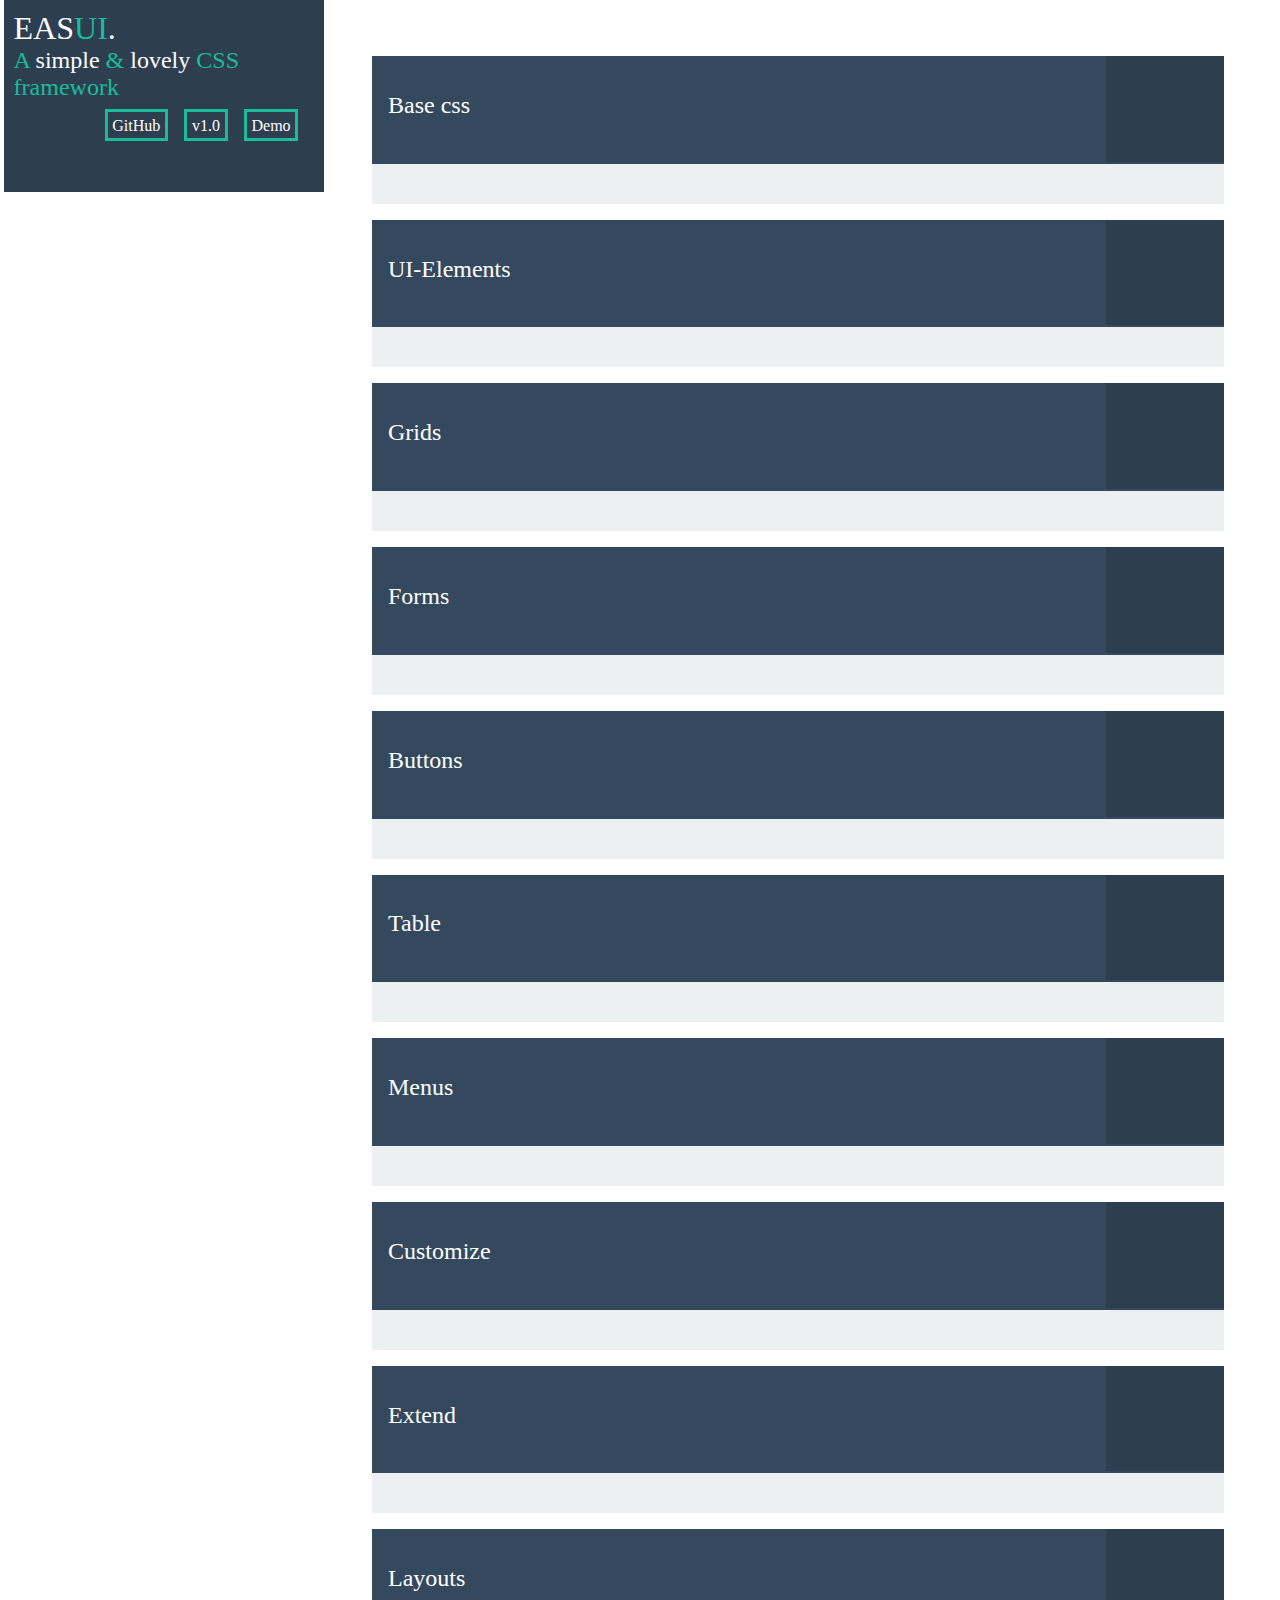
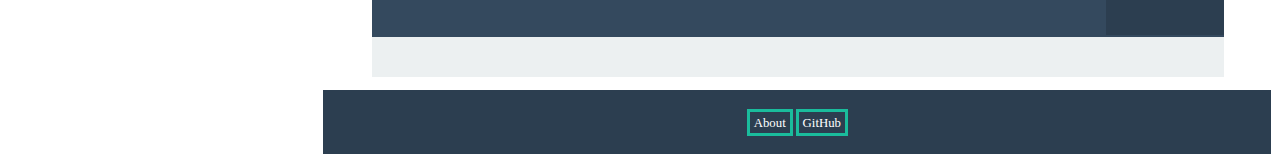
==== commit ef896263: "Merge 5c877e6489a6a0752808f8c3b4cab8158a929031 into 823226ca01346809c39bdcc6c3b462672d4c6a37" ====
--- a/index.html
+++ b/index.html
@@ -18,8 +18,7 @@
 <link rel="stylesheet" href="framework/menus.css">
 <link rel="stylesheet" href="framework/ui-elements.css">
 <link rel="stylesheet" href="framework/demo-icons.css">
-<script src="//cdnjs.cloudflare.com/ajax/libs/twitter-bootstrap/3.0.0/js/bootstrap.min.js" ></script>
-<script src="http://cdn.jquerytools.org/1.2.7/full/jquery.tools.min.js"></script>
+
 
 </head>
 <body>
@@ -37,6 +36,9 @@
 
             <nav class="nav">
                 <ul class="nav-list right">
+                    <li class="nav-item">
+                        <a class="pure-button" href="http://easui.lucasbonomi.com/demo">Demo</a>
+                    </li>
                     <li class="nav-item">
                         <a class="pure-button" href="http://sandbox.lucasbonomi.com/framework/easui/">v1.0</a>
                     </li>
--- a/framework/buttons.css
+++ b/framework/buttons.css
@@ -1,5 +1,6 @@
+@charset "UTF-8";
 /* 
-* EasUI | A simple & lovely responsive CSS framework.
+* EasUI |Â A simple & lovely responsive CSS framework.
 * ----------------------------------------------------------
 * https://github.com/interwebstars/EASUI
 * ----------------------------------------------------------
@@ -67,7 +68,12 @@
   background: #ecf0f1;
   margin: .2em 0;
   padding: .2em;
-}
+
+font-weight:400;
+  min-width:4em;
+  padding:.2em .4em;
+  margin:.1em 0;
+border:0;}
 
 a.btn {
   text-decoration: none;
@@ -122,9 +128,10 @@
 
 .btn.btn--white {
   background: #ecf0f1;
-}
-
-.btn.btn--important {
+  color:#34495E;
+}
+
+.btn.btn--yellow {
   background: #f1c40f;
 }
 
@@ -141,11 +148,25 @@
   position: relative;
   border-bottom: 0;
   top: 1px;
-  box-shadow: inset 0 0 0.5em rgba(0, 0, 0, 0.15);
-}
-
-.btn.border {
+  box-shadow: inset 0 0 0.5em rgba(0, 0, 0, 0.55);
+}
+.btn.btn--disabled:active{
+  top:inherit
+}
+.btn.btn--disabled:hover{
+ background-image:inherit
+}
+.btn.btn--active.border{
+  box-shadow:inset 0 0 .5em rgba(0,0,0,.15),inset 0 0 0 1px rgba(0,0,0,.05);
+}
+.btn.btn--border {
   box-shadow: inset 0 0 0 1px rgba(0, 0, 0, 0.05);
+}
+.btn.btn--active.btn--border{
+  box-shadow:inset 0 0 .5em rgba(0,0,0,.25),inset 0 0 0 1px rgba(0,0,0,.5);
+}
+.btn.btn--border {
+  box-shadow: inset 0 0 0 1px rgba(0, 0, 0, 0.15);
 }
 
 .btn.btn--regular {
@@ -160,6 +181,13 @@
 .btn.btn--larger {
   font-size: 2.028em;
   padding: 0 .2em;
+}
+
+.btn.btn--shadow{
+  box-shadow:1px 1px 0 #fff,2px 2px 0 rgba(0,0,0,.3);
+}
+.btn.btn--shadow:active{
+  box-shadow:1px 1px 0 rgba(0,0,0,.4);
 }
 
 /* responsive */
@@ -167,4 +195,13 @@
   .btn {
     width: 100%;
   }
-}+}
+
+.block{
+  margin:.02em .4em
+}
+
+
+
+
+
--- a/framework/ui-elements.css
+++ b/framework/ui-elements.css
@@ -61,6 +61,10 @@
 .label.label--cursor{
   cursor:pointer
 }
+.label.label--rounded{
+  border-radius: 1em;
+  padding:.35em
+}
 .label.label--green{
   background:#2ecc71;
   text-shadow:0 1px 0 rgba(0, 0, 0, .15);
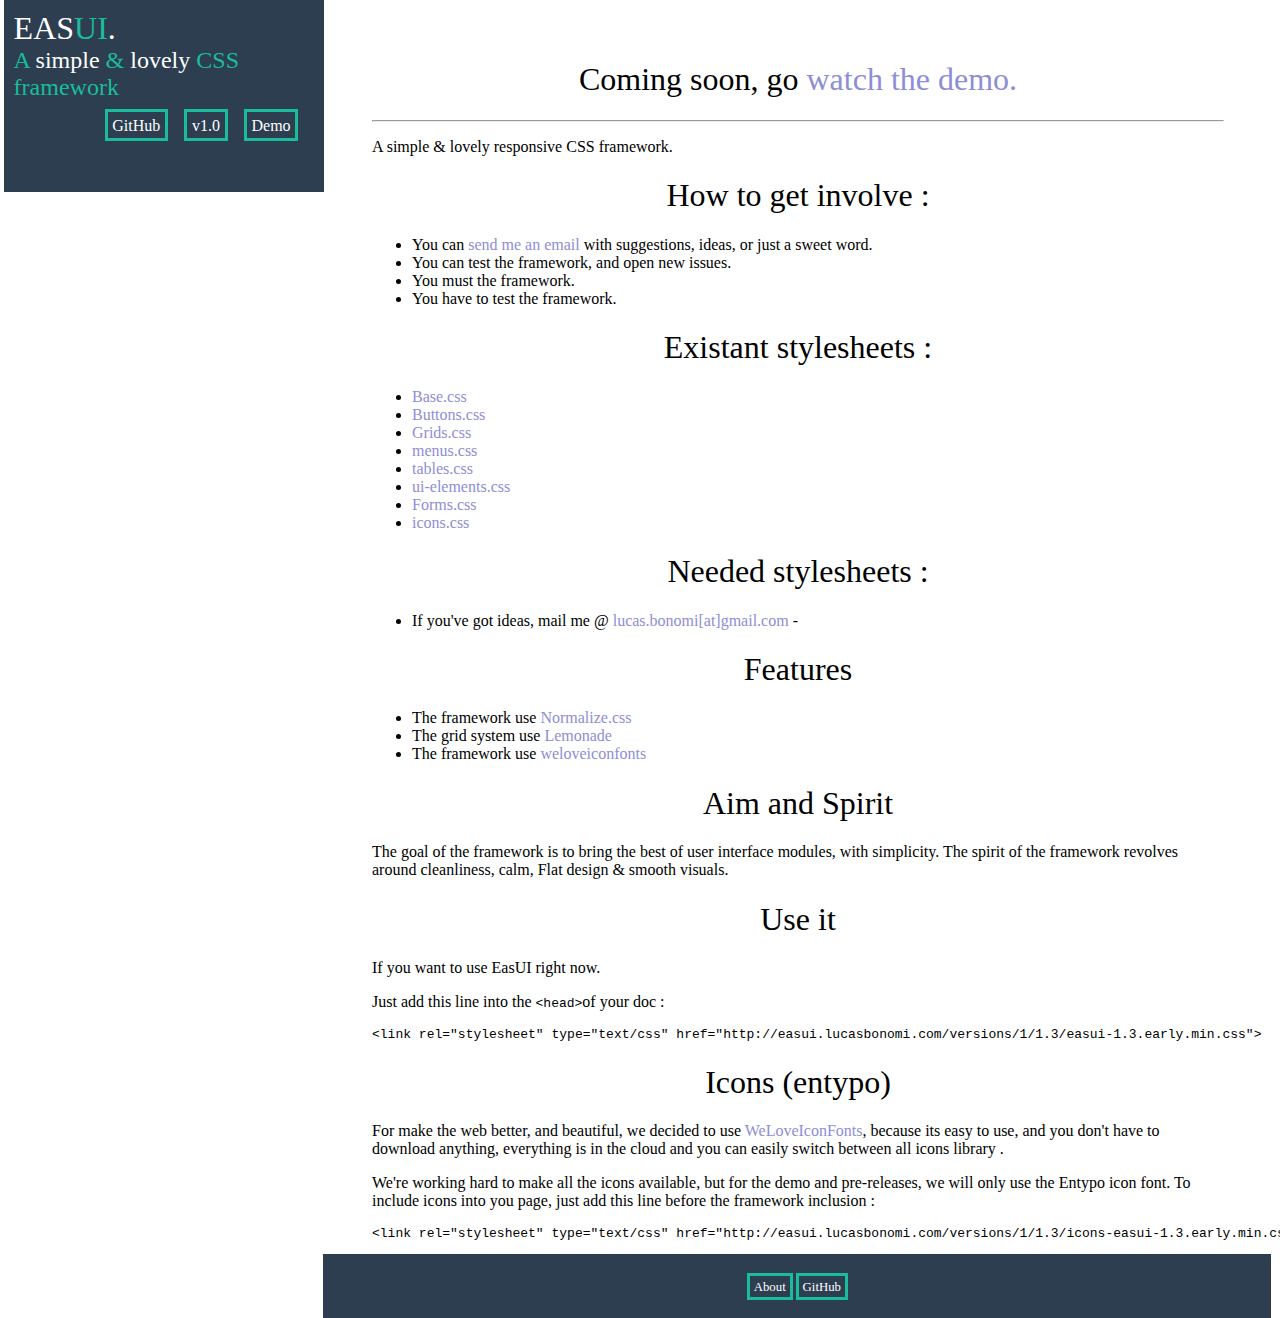
==== commit 58f355af: "edit demo page" ====
--- a/index.html
+++ b/index.html
@@ -18,7 +18,10 @@
 <link rel="stylesheet" href="framework/menus.css">
 <link rel="stylesheet" href="framework/ui-elements.css">
 <link rel="stylesheet" href="framework/demo-icons.css">
-
+<style type="text/css">
+  .bl_full{height:auto} 
+  .bl_full h1{text-align:center;}
+</style>
 
 </head>
 <body>
@@ -52,849 +55,80 @@
 
     <div class="pure-u-1">
         <div class="content">
-        <div class="ct-block"><h2 class="title-entry">Base css</h2><a href="javascript:void(0)" class="call"><span class="fontawesome-play active"></span></a>
-        <section class="open closed">
-            <h1 class="demo-title">Base CSS</h1>
-            <div class="block">
-  <h1>Header 1</h1>
-<h2>Header 2</h2>
-<h3>Header 3</h3>
-<h4>Header 4</h4>
-<h5>Header 5</h5>
-<h6>Header 6</h6> 
-</div>
-<div class="block  g">
+            <section class="bl_full">
+              <h1>Coming soon, go <a href="demo">watch the demo.</a></h1>
 
-<div class="block g-1-3">
-   <h4>Unordered List</h4>
+              <hr>
 
-        <ul>
-            <li>list item 1</li>
-            <li>list item 1
-                <ul>
-                    <li>list item 2</li>
-                    <li>list item 2
-                        <ul>
-                            <li>list item 3</li>
-                            <li>list item 3</li>
-                        </ul>
-                    </li>
-                    <li>list item 2</li>
-                    <li>list item 2</li>
-                </ul>
-            </li>
-            <li>list item 1</li>
-            <li>list item 1</li>
-        </ul>
-</div>
-<div class="block g-1-3">
-        <h3>Ordered List</h3>
+              <div id="readme" class="clearfix announce instapaper_body md">
 
-        <ol>
-            <li>list item 1</li>
-            <li>list item 1
-                <ol>
-                    <li>list item 2</li>
-                    <li>list item 2
-                        <ol>
-                            <li>list item 3</li>
-                            <li>list item 3</li>
-                        </ol>
-                    </li>
-                    <li>list item 2</li>
-                    <li>list item 2</li>
-                </ol>
-            </li>
-            <li>list item 1</li>
-            <li>list item 1</li>
-        </ol>
-    </div>
+<p>A simple &amp; lovely responsive CSS framework.</p>
 
-    <div class="block g-1-3">
-        <h3>Definition Lists</h3>
+<h1>
+<a name="how-to-get-involve-" class="anchor" href="#how-to-get-involve-"><span class="octicon octicon-link"></span></a>How to get involve :</h1>
 
-        <dl>
-            <dt>Definition term</dt>
-            <dd>Definition description</dd>
+<ul>
+<li> You can <a href="mailto:lucas.bonomi@gmail.com">send me an email</a> with suggestions, ideas, or just a sweet word.</li>
+<li> You can test the framework, and open new issues.</li>
+<li> You must the framework.</li>
+<li> You have to test the framework.</li>
+</ul><h1>
+<a name="existant-stylesheets-" class="anchor" href="#existant-stylesheets-"><span class="octicon octicon-link"></span></a>Existant stylesheets :</h1>
 
-            <dt>Definition term</dt>
-            <dd>Definition description</dd>
-            <dd>Definition description</dd>
+<ul>
+<li><a href="https://github.com/interwebstars/EASUI/blob/master/framework/base.css">Base.css</a></li>
+<li><a href="https://github.com/interwebstars/EASUI/blob/master/framework/buttons.css">Buttons.css</a></li>
+<li><a href="https://github.com/interwebstars/EASUI/blob/master/framework/grids.css">Grids.css</a></li>
+<li>
+<a href="https://github.com/interwebstars/EASUI/blob/master/framework/menus.css">menus.css</a> </li>
+<li>
+<a href="https://github.com/interwebstars/EASUI/blob/master/framework/tables.css">tables.css</a> </li>
+<li><a href="https://github.com/interwebstars/EASUI/blob/master/framework/ui-elements.css">ui-elements.css</a></li>
+<li><a href="https://github.com/interwebstars/EASUI/blob/master/framework/forms.css">Forms.css</a></li>
+<li><a href="https://github.com/interwebstars/EASUI/blob/master/framework/icons.css">icons.css</a></li>
+</ul><h1>
+<a name="needed-stylesheets-" class="anchor" href="#needed-stylesheets-"><span class="octicon octicon-link"></span></a>Needed stylesheets :</h1>
 
-            <dt>Definition term</dt>
-            <dt>Definition term</dt>
-            <dd>Definition description</dd>
-        </dl>
-</div>
-</div>
-<div class="block">
-  <blockquote>
-    One small step for man, one giant leap for mankind.
-</blockquote>
-</div>
-<div class="block">
-  <p>
-    <abbr title="Easy User Interfaces">EASUI</abbr> is a free, open source CSS library for building interactive web applications.
-</p>
-</div>
-<div class="block">
-    <address>
-    <a href="https://github.com/lukyvj">Lucas Bonomi</a><br>
-    <a href="https://github.com/kevingimbel">Kevin Gimbel</a><br>
-    <a href="https://github.com/dervondenbergen">Felix de Montis</a>
-    </address>
-</div>
-<div class="block">
-     <p>
-                <cite>cite element</cite> example<br>
-                The <code>code element</code> example<br>
-                The <del>del element</del> example<br>
-                The <dfn>dfn element</dfn> and <dfn title="Title text">dfn element with title</dfn> examples<br>
-                The <em>em element</em> example<br>
-                The <i>i element</i> example<br>
-                The img element <img src="http://lorempixel.com/24/24" alt=""> example<br>
-                The <ins>ins element</ins> example<br>
-                The <kbd>kbd element</kbd> example<br>
-                The <mark>mark element</mark> example
-            </p>
-</div>
+<ul>
+<li>If you've got ideas, mail me @ <a href="mailto:lucas.bonomi@gmail.com">lucas.bonomi[at]gmail.com</a> -</li>
+</ul><h1>
+<a name="features" class="anchor" href="#features"><span class="octicon octicon-link"></span></a>Features</h1>
 
-        </section>
-        </div>
+<ul>
+<li>The framework use <a href="http://necolas.github.io/normalize.css/">Normalize.css</a>
+</li>
+<li>The grid system use <a href="https://github.com/dope/lemonade">Lemonade</a>
+</li>
+<li>The framework use <a href="http://weloveiconfonts.com">weloveiconfonts</a>
+</li>
+</ul><h1>
+<a name="aim-and-spirit" class="anchor" href="#aim-and-spirit"><span class="octicon octicon-link"></span></a>Aim and Spirit</h1>
 
-        <div class="ct-block"><h2 class="title-entry">UI-Elements</h2><a href="javascript:void(0)" class="call"><span class="fontawesome-play active"></span></a>
-         <section class="open closed">
-            <h1 class="demo-title">UI-Elements</h1>
-            <div class="block">
-              <p>Titles : </p>
-             <ul class="left">
-             <li> <h2 class="title ">EasUI CSS Framework</h2></li>
-              <li><h2 class="title title-primary">EasUI CSS Framework</h2></li>
-              <li><h2 class="title title--blue">EasUI CSS Framework</h2></li>
-              <li><h2 class="title title--green">EasUI CSS Framework</h2></li>
-              <li><h2 class="title title--red">EasUI CSS Framework</h2></li>
-              <li><h2 class="title title--yellow">EasUI CSS Framework</h2></li>
-             <li> <h2 class="title title--orange">EasUI CSS Framework</h2></li>
-             <li> <h2 class="title title--purple">EasUI CSS Framework</h2></li>
-             <li> <h2 class="title title--black">EasUI CSS Framework</h2></li>
-             <li> <h2 class="title title--white">EasUI CSS Framework</h2></li>
-             </ul>
-              <ul class="left">
-             <li> <h2 class="title title--bold">EasUI CSS Framework</h2></li>
-              <li><h2 class="title title-primary title--bold">EasUI CSS Framework</h2></li>
-              <li><h2 class="title title--blue title--bold">EasUI CSS Framework</h2></li>
-              <li><h2 class="title title--green title--bold">EasUI CSS Framework</h2></li>
-              <li><h2 class="title title--red title--bold">EasUI CSS Framework</h2></li>
-              <li><h2 class="title title--yellow title--bold">EasUI CSS Framework</h2></li>
-             <li> <h2 class="title title--orange title--bold">EasUI CSS Framework</h2></li>
-             <li> <h2 class="title title--purple title--bold">EasUI CSS Framework</h2></li>
-             <li> <h2 class="title title--black title--bold">EasUI CSS Framework</h2></li>
-             <li> <h2 class="title title--white title--bold">EasUI CSS Framework</h2></li>
-             </ul>
-            </div>
-            <div>
-            <p><strong>Labels</strong></p>
-              <p> You have <span class="label">20</span> mails</p>
-              <p><span class="label label--error">We're sorry, we can't connect you to the app</span></p>
-              <p><strong>Mails</strong> : received <span class="label label--green">20</span> | Draft <span class="label label--warning">8</span> | Trash <span class="label label--error">45</span></p>
+<p>The goal of the framework is to bring the best of user interface modules, with simplicity. 
+  The spirit of the framework revolves around cleanliness, calm, Flat design &amp; smooth visuals.</p>
 
-              <p>You can aslo use them as inline buttons : <span class="label label--cursor label--hover--blue">Download PDF</span></p>
+<h1>
+<a name="use-it" class="anchor" href="#use-it"><span class="octicon octicon-link"></span></a>Use it</h1>
 
-              <p><strong>Hover statement</strong>
-              <ul class="list_blocks">
-                <li>.label--hover--blue <span class="label label--cursor label--hover--blue">Hover me ! </span></li>
-                <li>.label--hover--green <span class="label label--cursor label--hover--green">Hover me ! </span></li>
-                <li>.label--hover--yellow <span class="label label--cursor label--hover--yellow">Hover me ! </span></li>
-                <li>.label--hover--red <span class="label label--cursor label--hover--red">Hover me ! </span></li>
-                <li>.label--hover--black <span class="label label--cursor label--hover--black">Hover me ! </span></li>
-              </ul>
-              <span class="label label--error label--hover--green label--cursor">Click to dismiss</span>
+<p>If you want to use EasUI right now. </p>
 
-              </p>
-            </div>
-        </section>
-        </div>
+<p>Just add this line into the <code>&lt;head&gt;</code>of your doc :</p>
 
-        <div class="ct-block"><h2 class="title-entry">Grids</h2><a href="javascript:void(0)" class="call"><span class="fontawesome-play active"></span></a>
-         <section class="open closed">
-            <h1 class="demo-title">Grids</h1>
-        </section>
-        </div>
-        <div class="ct-block"><h2 class="title-entry">Forms</h2><a href="javascript:void(0)"  class="call"><span class="fontawesome-play active"></span></a>
-         <section class="open closed">
-            <h1 class="demo-title">Forms</h1>
-        </section>
-        </div>
-        <div class="ct-block"><h2 class="title-entry">Buttons</h2><a href="javascript:void(0)"  class="call"><span class="fontawesome-play active"></span></a>
-         <section class="open closed">
-            <h1 class="demo-title">Buttons</h1>
-            <div class="block">
-  <p>Base</p>
-  <a href="#" class="btn btn--base">link</a>
-  <a href="#" class="btn btn--green">link</a>
-  <a href="#" class="btn btn--blue">link</a>
-  <a href="#" class="btn btn--red">link</a>
-  <a href="#" class="btn btn--orange">link</a>
-  <a href="#" class="btn btn--purple">link</a>
-  <a href="#" class="btn btn--black">link</a>
-  <a href="#" class="btn btn--white">link</a>
-  <a href="#" class="btn btn--yellow">link</a>
-  <p>Border</p>
-  <a href="#" class="btn btn--base btn--border">link</a>
-  <a href="#" class="btn btn--green btn--border">link</a>
-  <a href="#" class="btn btn--blue btn--border">link</a>
-  <a href="#" class="btn btn--red btn--border">link</a>
-  <a href="#" class="btn btn--orange btn--border">link</a>
-  <a href="#" class="btn btn--purple btn--border">link</a>
-  <a href="#" class="btn btn--black btn--border">link</a>
-  <a href="#" class="btn btn--white btn--border">link</a>
-  <a href="#" class="btn btn--yellow btn--border">link</a>
-  <p>Shadow</p>
-  <a href="#" class="btn btn--base btn--shadow">link</a>
-  <a href="#" class="btn btn--green btn--shadow">link</a>
-  <a href="#" class="btn btn--blue btn--shadow">link</a>
-  <a href="#" class="btn btn--red btn--shadow">link</a>
-  <a href="#" class="btn btn--orange btn--shadow">link</a>
-  <a href="#" class="btn btn--purple btn--shadow">link</a>
-  <a href="#" class="btn btn--black btn--shadow">link</a>
-  <a href="#" class="btn btn--white btn--shadow">link</a>
-  <a href="#" class="btn btn--yellow btn--shadow">link</a>
+<div class="highlight highlight-html"><pre><span class="nt">&lt;link</span> <span class="na">rel=</span><span class="s">"stylesheet"</span> <span class="na">type=</span><span class="s">"text/css"</span> <span class="na">href=</span><span class="s">"http://easui.lucasbonomi.com/versions/1/1.3/easui-1.3.early.min.css"</span><span class="nt">&gt;</span>
+</pre></div>
 
-  <p>Special</p>
-    <a href="#" class="btn btn--disabled">disabled</a>
-    <a href="#" class="btn btn--active">active</a>
-    <a href="#" class="btn btn--disabled btn--border">disabled (border)</a>
-    <a href="#" class="btn btn--active btn--border">active (border)</a>
-  <p>Sizes </p>
-  
-  <table>
- <thead>
-   <tr> 
-      <td>Regular</td>
-      <td>Large</td>
-      <td>Larger</td>
-    </tr>
-    </thead>
-  <tbody>
-    <tr> 
-      <td>  
-        <a href="#" class="btn btn--base btn--regular">link</a>
-      </td>
-      <td>  
-        <a href="#" class="btn btn--base btn--large">link</a>
-      </td>
-      <td>  
-        <a href="#" class="btn btn--base btn--larger">link</a>
-      </td>
-    </tr>
-     <tr> 
-      <td>  
-        <a href="#" class="btn btn--base btn--regular btn--border">link</a>
-      </td>
-      <td>  
-        <a href="#" class="btn btn--base btn--large btn--border">link</a>
-      </td>
-      <td>  
-        <a href="#" class="btn btn--base btn--larger btn--border">link</a>
-      </td>
-    </tr>
-    </tbody>
-  </table>
-  <p>Colors: </p>
-    <table>
- <thead>
-   <tr> 
-      <td>#</td>
-      <td>Success</td>
-      <td>Warning</td>
-      <td>Error</td>
-    </tr>
-    </thead>
-  <tbody>
-    <tr> 
-      <td>1</td>
-      <td>  
-      <a href="#" class="btn btn--green">Operation Successful</a>
-      </td>
-      <td>  
-      <a href="#" class="btn btn--orange">Wrong manipulation</a>
-      </td>
-      <td>  
-    <a href="#" class="btn btn--red">Error, try again</a>
-      </td>
-    </tr>
-    <tr>
-      <td>2</td>
-      <td>  
-      <a href="#" class="btn btn--green btn--border">Operation Successful</a>
-      </td>
-      <td>  
-      <a href="#" class="btn btn--orange btn--border">Wrong manipulation</a>
-      </td>
-      <td>  
-      <a href="#" class="btn btn--red btn--border">Error, try again</a>
-      </td>
-    </tr>
-    </tbody>
-  </table>
-</div>
-        </section>
-        </div>
-        <div class="ct-block"><h2 class="title-entry">Table</h2><a href="javascript:void(0)"  class="call"><span class="fontawesome-play active"></span></a>
-         <section class="open closed">
-            <h1 class="demo-title">Table</h1>
-<table>
- <thead>
-   <tr> 
-     <td>#</td>
-      <td>Name 1</td>
-      <td>Name 2</td>
-      <td>Name 3</td>
-    </tr>
-    </thead>
-  <tbody>
-    <tr> 
-      <td>1</td>
-      <td>  
-        Entry 1.1
-      </td>
-      <td>  
-        Entry 1.2
-      </td>
-      <td>  
-        Entry 1.3
-      </td>
-    </tr>
-     <tr> 
-       <td>2</td>
-      <td>  
-        Entry 2.1
-      </td>
-      <td>  
-        Entry 2.2
-      </td>
-      <td>  
-        Entry 2.3
-      </td>
-    </tr>
-     <tr> 
-       <td>3</td>
-      <td>  
-        Entry 3.1
-      </td>
-      <td>  
-        Entry 3.2
-      </td>
-      <td>  
-        Entry 3.3
-      </td>
-    </tr>
-     <tr> 
-       <td>4</td>
-      <td>  
-        Entry 4.1
-      </td>
-      <td>  
-        Entry 4.2
-      </td>
-      <td>  
-        Entry 4.3
-      </td>
-    </tr>
-     <tr> 
-       <td>5</td>
-      <td>  
-        Entry 5.1
-      </td>
-      <td>  
-        Entry 5.2
-      </td>
-      <td>  
-        Entry 5.3
-      </td>
-    </tr>
-     <tr> 
-       <td>6</td>
-      <td>  
-        Entry 6.1
-      </td>
-      <td>  
-        Entry 6.2
-      </td>
-      <td>  
-        Entry 6.3
-      </td>
-    </tr>
-    </tbody>
-  </table>
+<h1>
+<a name="icons-entypo" class="anchor" href="#icons-entypo"><span class="octicon octicon-link"></span></a>Icons (entypo)</h1>
 
-<table class="t--base">
- <thead>
-   <tr> 
-     <td>#</td>
-      <td>Name 1</td>
-      <td>Name 2</td>
-      <td>Name 3</td>
-    </tr>
-    </thead>
-  <tbody>
-    <tr> 
-      <td>1</td>
-      <td>  
-        Entry 1.1
-      </td>
-      <td>  
-        Entry 1.2
-      </td>
-      <td>  
-        Entry 1.3
-      </td>
-    </tr>
-     <tr> 
-       <td>2</td>
-      <td>  
-        Entry 2.1
-      </td>
-      <td>  
-        Entry 2.2
-      </td>
-      <td>  
-        Entry 2.3
-      </td>
-    </tr>
-     <tr> 
-       <td>3</td>
-      <td>  
-        Entry 3.1
-      </td>
-      <td>  
-        Entry 3.2
-      </td>
-      <td>  
-        Entry 3.3
-      </td>
-    </tr>
-     <tr> 
-       <td>4</td>
-      <td>  
-        Entry 4.1
-      </td>
-      <td>  
-        Entry 4.2
-      </td>
-      <td>  
-        Entry 4.3
-      </td>
-    </tr>
-     <tr> 
-       <td>5</td>
-      <td>  
-        Entry 5.1
-      </td>
-      <td>  
-        Entry 5.2
-      </td>
-      <td>  
-        Entry 5.3
-      </td>
-    </tr>
-     <tr> 
-       <td>6</td>
-      <td>  
-        Entry 6.1
-      </td>
-      <td>  
-        Entry 6.2
-      </td>
-      <td>  
-        Entry 6.3
-      </td>
-    </tr>
-    </tbody>
-  </table>
+<p>For make the web better, and beautiful, we decided to use <a href="http://weloveiconfonts.com">WeLoveIconFonts</a>, because its easy to use, and you don't have to download anything, everything is in the cloud and you can easily switch between all icons library . </p>
 
-  <table class="t--blue">
- <thead>
-   <tr> 
-     <td>#</td>
-      <td>Name 1</td>
-      <td>Name 2</td>
-      <td>Name 3</td>
-    </tr>
-    </thead>
-  <tbody>
-    <tr> 
-      <td>1</td>
-      <td>  
-        Entry 1.1
-      </td>
-      <td>  
-        Entry 1.2
-      </td>
-      <td>  
-        Entry 1.3
-      </td>
-    </tr>
-     <tr> 
-       <td>2</td>
-      <td>  
-        Entry 2.1
-      </td>
-      <td>  
-        Entry 2.2
-      </td>
-      <td>  
-        Entry 2.3
-      </td>
-    </tr>
-     <tr> 
-       <td>3</td>
-      <td>  
-        Entry 3.1
-      </td>
-      <td>  
-        Entry 3.2
-      </td>
-      <td>  
-        Entry 3.3
-      </td>
-    </tr>
-     <tr> 
-       <td>4</td>
-      <td>  
-        Entry 4.1
-      </td>
-      <td>  
-        Entry 4.2
-      </td>
-      <td>  
-        Entry 4.3
-      </td>
-    </tr>
-     <tr> 
-       <td>5</td>
-      <td>  
-        Entry 5.1
-      </td>
-      <td>  
-        Entry 5.2
-      </td>
-      <td>  
-        Entry 5.3
-      </td>
-    </tr>
-     <tr> 
-       <td>6</td>
-      <td>  
-        Entry 6.1
-      </td>
-      <td>  
-        Entry 6.2
-      </td>
-      <td>  
-        Entry 6.3
-      </td>
-    </tr>
-    </tbody>
-  </table>
+<p>We're working hard to make all the icons available, but for the demo and pre-releases, we will only use the Entypo icon font.
+To include icons into you page, just add this line before the framework inclusion : </p>
 
-  <table class="t--red">
- <thead>
-   <tr> 
-     <td>#</td>
-      <td>Name 1</td>
-      <td>Name 2</td>
-      <td>Name 3</td>
-    </tr>
-    </thead>
-  <tbody>
-    <tr> 
-      <td>1</td>
-      <td>  
-        Entry 1.1
-      </td>
-      <td>  
-        Entry 1.2
-      </td>
-      <td>  
-        Entry 1.3
-      </td>
-    </tr>
-     <tr> 
-       <td>2</td>
-      <td>  
-        Entry 2.1
-      </td>
-      <td>  
-        Entry 2.2
-      </td>
-      <td>  
-        Entry 2.3
-      </td>
-    </tr>
-     <tr> 
-       <td>3</td>
-      <td>  
-        Entry 3.1
-      </td>
-      <td>  
-        Entry 3.2
-      </td>
-      <td>  
-        Entry 3.3
-      </td>
-    </tr>
-     <tr> 
-       <td>4</td>
-      <td>  
-        Entry 4.1
-      </td>
-      <td>  
-        Entry 4.2
-      </td>
-      <td>  
-        Entry 4.3
-      </td>
-    </tr>
-     <tr> 
-       <td>5</td>
-      <td>  
-        Entry 5.1
-      </td>
-      <td>  
-        Entry 5.2
-      </td>
-      <td>  
-        Entry 5.3
-      </td>
-    </tr>
-     <tr> 
-       <td>6</td>
-      <td>  
-        Entry 6.1
-      </td>
-      <td>  
-        Entry 6.2
-      </td>
-      <td>  
-        Entry 6.3
-      </td>
-    </tr>
-    </tbody>
-  </table>
-
-  <table class="t--black">
- <thead>
-   <tr> 
-     <td>#</td>
-      <td>Name 1</td>
-      <td>Name 2</td>
-      <td>Name 3</td>
-    </tr>
-    </thead>
-  <tbody>
-    <tr> 
-      <td>1</td>
-      <td>  
-        Entry 1.1
-      </td>
-      <td>  
-        Entry 1.2
-      </td>
-      <td>  
-        Entry 1.3
-      </td>
-    </tr>
-     <tr> 
-       <td>2</td>
-      <td>  
-        Entry 2.1
-      </td>
-      <td>  
-        Entry 2.2
-      </td>
-      <td>  
-        Entry 2.3
-      </td>
-    </tr>
-     <tr> 
-       <td>3</td>
-      <td>  
-        Entry 3.1
-      </td>
-      <td>  
-        Entry 3.2
-      </td>
-      <td>  
-        Entry 3.3
-      </td>
-    </tr>
-     <tr> 
-       <td>4</td>
-      <td>  
-        Entry 4.1
-      </td>
-      <td>  
-        Entry 4.2
-      </td>
-      <td>  
-        Entry 4.3
-      </td>
-    </tr>
-     <tr> 
-       <td>5</td>
-      <td>  
-        Entry 5.1
-      </td>
-      <td>  
-        Entry 5.2
-      </td>
-      <td>  
-        Entry 5.3
-      </td>
-    </tr>
-     <tr> 
-       <td>6</td>
-      <td>  
-        Entry 6.1
-      </td>
-      <td>  
-        Entry 6.2
-      </td>
-      <td>  
-        Entry 6.3
-      </td>
-    </tr>
-    </tbody>
-  </table>
-
-        </section>
-        </div>
-        <div class="ct-block"><h2 class="title-entry">Menus</h2><a href="javascript:void(0)"  class="call"><span class="fontawesome-play active"></span></a>
-         <section class="open closed">
-            <h1 class="demo-title">Menus</h1>
-            <div class="block">
-              
-              <div id="body">
-  <nav role='navigation' data-theme="base">
-    <ul>
-      <li><a href="#">Home</a></li>
-      <li><a href="#">About</a></li>
-      <li><a href="#">Clients</a></li>
-      <li><a href="#">Projects</a></li>
-      <li><a href="#">Contact Us</a></li>
-    </ul>
-  </nav>  
-  
-  <nav role='navigation' data-theme="red">
-    <ul>
-      <li><a href="#">Home</a></li>
-      <li><a href="#">About</a></li>
-      <li><a href="#">Social networks</a></li>
-      <li><a href="#">Clients</a></li>
-      <li><a href="#">Contact Us</a></li>
-    </ul>
-  </nav>  
-  
-  <nav role='navigation' data-theme="blue">
-    <ul>
-      <li><a href="#">Home</a></li>
-      <li><a href="#">About</a></li>
-      <li><a href="#">Clients</a></li>
-      <li><a href="#">Contact Us</a></li>
-      <li><a href="#">Pay me a beer</a></li>
-    </ul>
-  </nav>  
-  <nav role='navigation' data-theme="green">
-    <ul>
-      <li><a href="#">Home</a></li>
-      <li><a href="#">About</a></li>
-      <li><a href="#">Clients</a></li>
-      <li><a href="#">Contact Us</a></li>
-    </ul>
-  </nav>  
-  
-  <h2>Variant</h2>
-
-  
-  <nav role='navigation' data-theme="red--v">
-    <ul>
-      <li><a href="#">Home</a></li>
-      <li><a href="#">About</a></li>
-      <li><a href="#">Clients</a></li>
-      <li><a href="#">Contact Us</a></li>
-    </ul>
-  </nav>  
-  
-  <nav role='navigation' data-theme="blue--v">
-    <ul>
-      <li><a href="#">Home</a></li>
-      <li><a href="#">About</a></li>
-      <li><a href="#">Clients</a></li>
-      <li><a href="#">Contact Us</a></li>
-    </ul> 
-  </nav>  
-  <nav role='navigation' data-theme="green--v">
-    <ul>
-      <li><a href="#">Home</a></li>
-      <li><a href="#">About</a></li>
-      <li><a href="#">Clients</a></li>
-      <li><a href="#">Contact Us</a></li>
-    </ul>
-  </nav> 
-  
-  <h2>Iconic</h2>
- <nav role='navigation' data-theme="base">
-    <ul>
-      <li><a href="#"><span class="entypo-check"></span></a></li>
-      <li><a href="#"><span class="entypo-cancel"></span></a></li>
-   </ul>
-  </nav>
-  <nav role='navigation' data-theme="red--v">
-    <ul>
-      <li><a href="#"><span class="entypo-home"></span></a></li>
-      <li><a href="#"><span class="entypo-user"></span></a></li>
-      <li><a href="#"><span class="entypo-calendar"></span></a></li>
-      <li><a href="#"><span class="entypo-logout"></span></a></li>
-    </ul>
-  </nav>  
-  
-  <nav role='navigation' data-theme="blue--v">
-    <ul>
-  <li><a href="#"><span class="entypo-music"></span></a></li>
-      <li><a href="#"><span class="entypo-camera"></span></a></li>
-      <li><a href="#"><span class="entypo-video"></span></a></li>
-      <li><a href="#"><span class="entypo-sound"></span></a></li>
-    </ul> 
-  </nav>  
-  <nav role='navigation' data-theme="green--v">
-    <ul>
-  <li><a href="#"><span class="entypo-address"></span></a></li>
-      <li><a href="#"><span class="entypo-location"></span></a></li>
-      <li><a href="#"><span class="entypo-map"></span></a></li>
-      <li><a href="#"><span class="entypo-direction"></span></a></li>
-    </ul>
-  </nav> 
-</div>
-            </div>
-        </section>
-        </div>
-        <div class="ct-block"><h2 class="title-entry">Customize</h2><a href="javascript:void(0)"  class="call"><span class="fontawesome-play active"></span></a>
-         <section class="open closed">
-            <h1 class="demo-title">Customize</h1>
-        </section>
-        </div>
-        <div class="ct-block"><h2 class="title-entry">Extend</h2><a href="javascript:void(0)"  class="call"><span class="fontawesome-play active"></span></a>
-         <section class="open closed">
-            <h1 class="demo-title">Extend</h1>
-        </section>
-        </div>
-        <div class="ct-block"><h2 class="title-entry">Layouts</h2><a href="javascript:void(0)"  class="call"><span class="fontawesome-play active"></span></a>
-         <section class="open closed">
-            <h1 class="demo-title">Layouts</h1>
-        </section>
-        </div>
-
+<div class="highlight highlight-html"><pre><span class="nt">&lt;link</span> <span class="na">rel=</span><span class="s">"stylesheet"</span> <span class="na">type=</span><span class="s">"text/css"</span> <span class="na">href=</span><span class="s">"http://easui.lucasbonomi.com/versions/1/1.3/icons-easui-1.3.early.min.css"</span><span class="nt">&gt;</span>
+</pre></div></article>
+  </div>
+            </section>
             <footer class="footer">
                     <ul>
                         <li><a href="https://github.com/interwebstars/EASUI/blob/master/README.md">About</a></li>
--- a/framework/ui-elements.css
+++ b/framework/ui-elements.css
@@ -44,7 +44,7 @@
   color: #2c3e50
 }
 .title--white{
-  color:#bdc3c7
+  color:#ffffff; /* Previously #bdc3c7 */
 }
 /* LABELS */
 .label{
@@ -101,4 +101,139 @@
 }
 .label--hover--black:hover{
   background:#2c3e50;
-}+}
+img.border{
+padding:.3em;
+border:.1em solid #d6d6d6;
+}
+/* Bordered @_kevinatari*/
+  .bordered img{
+display:block;
+padding:.4em;
+background:#ecf0f1;
+margin:2.4em auto;
+border:.1em solid #d6d6d6;
+}
+/* Border */
+  img.smooth{
+/*border-radius*/
+-webkit-border-radius:.25em;
+   -moz-border-radius:.25em;
+        border-radius:.25em;
+}
+/* rounded */
+img.rounded{
+/*border-radius*/
+-webkit-border-radius:100%;
+   -moz-border-radius:100%;
+        border-radius:100%;
+}
+/* Big */
+img.big{
+/**/
+margin:auto 4%;
+*margin:auto 4%;
+width:92%;
+/* Depend of the width of the parent element */
+}
+img.big + img.big{
+margin:1em auto;
+}
+/* Wide */
+img.wide{
+/**/
+margin:0 -1.2%;
+width:102.4%;
+/* Depend of the width of the parent element */
+}
+img.wide + img.wide{
+margin:1em -1.2%;
+}
+/* cover*/ 
+.img-cover{
+width:8em;
+height:auto;
+display:block;
+overflow:hidden;
+cursor:pointer;
+/**/
+margin:auto;
+}
+.img-cover img{
+width:100%;
+}
+.img-cover .cover{
+display:block;
+margin:auto;
+/* You have to set the same width as the .img-cover*/
+width:8em;
+height:8em;
+background:rgba(0,0,0,.65);
+position:absolute;
+/*transition*/
+-webkit-transition:opacity .2s ease;
+   -moz-transition:opacity .2s ease;
+     -o-transition:opacity .2s ease;
+        transition:opacity .2s ease;
+}
+.img-cover.blue .cover{
+background:rgba(52,152,219,.65);
+}
+.img-cover.red .cover{
+background:rgba(231,76,60,.65);
+}
+.img-cover.green .cover{
+background:rgba(46,204,113,.65);
+}
+.img-cover:hover .cover,
+  .img-cover:active .cover{
+opacity:0;
+}
+.img-cover.rounded{
+/*border-radius*/
+-webkit-border-radius:100%;
+   -moz-border-radius:100%;
+        border-radius:100%;
+}
+.img-cover.rounded .cover{
+/*border-radius*/
+-webkit-border-radius:100%;
+   -moz-border-radius:100%;
+        border-radius:100%;
+}
+.img-cover.rounded img{
+/*border-radius*/
+-webkit-border-radius:100%;
+   -moz-border-radius:100%;
+        border-radius:100%;
+}
+.img-cover.smooth{
+/*border-radius*/
+-webkit-border-radius:.25em;
+   -moz-border-radius:.25em;
+        border-radius:.25em;
+}
+.img-cover.smooth .cover{
+/*border-radius*/
+-webkit-border-radius:.25em;
+   -moz-border-radius:.25em;
+        border-radius:.25em;
+}
+.img-cover.smooth img{
+/*border-radius*/
+-webkit-border-radius:.25em;
+   -moz-border-radius:.25em;
+        border-radius:.25em;
+}
+.img-cover.mention{
+}
+.img-cover.mention .cover{
+text-align:center;
+color:#fff;
+line-height:8;
+}
+@media (max-width: 50em){
+.img-cover .cover{
+display:none;
+}
+}
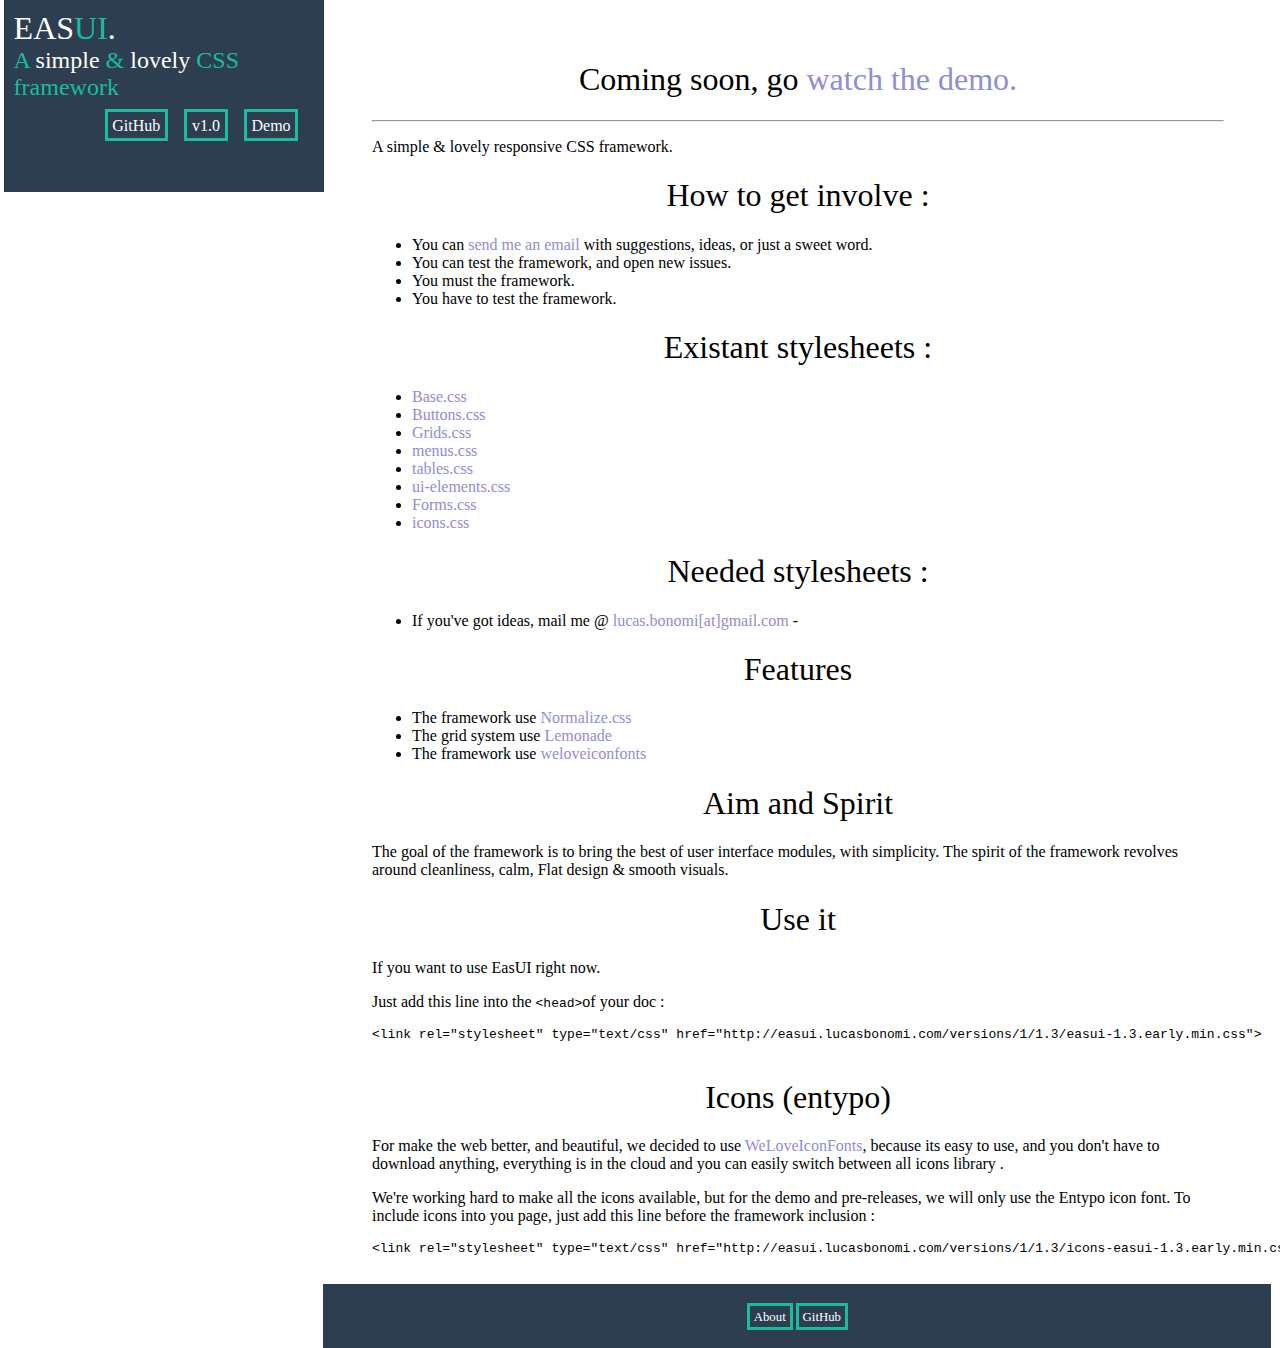
==== commit 8d692907: "Merge 62903c38f3bc337c7550be9310b5bba03c27cbb3 into 58f355af425255354faa71c57952303fe6c8e7d8" ====
--- a/index.html
+++ b/index.html
@@ -1,4 +1,3 @@
-
 <!doctype html>
 <html lang="en">
 <head>
@@ -7,11 +6,10 @@
 
     <title>EaseUi - Framework</title>
 
+<link rel="stylesheet" href="css/screen_layout.css">
+<link rel="stylesheet" type="text/css" href="http://easui.lucasbonomi.com/versions/1/1.3/easui-1.3.early.min.css">
+<link rel="stylesheet" type="text/css" href="http://easui.lucasbonomi.com/versions/1/1.3/icons-easui-1.3.early.min.css">
 
-
-
-
-<link rel="stylesheet" href="css/screen_layout.css">
 <link rel="stylesheet" href="framework/base.css">
 <link rel="stylesheet" href="framework/buttons.css">
 <link rel="stylesheet" href="framework/tables.css">
@@ -40,7 +38,7 @@
             <nav class="nav">
                 <ul class="nav-list right">
                     <li class="nav-item">
-                        <a class="pure-button" href="http://easui.lucasbonomi.com/demo">Demo</a>
+                        <a class="pure-button" href="demo/">Demo</a>
                     </li>
                     <li class="nav-item">
                         <a class="pure-button" href="http://sandbox.lucasbonomi.com/framework/easui/">v1.0</a>
@@ -62,71 +60,71 @@
 
               <div id="readme" class="clearfix announce instapaper_body md">
 
-<p>A simple &amp; lovely responsive CSS framework.</p>
+                <p>A simple &amp; lovely responsive CSS framework.</p>
 
-<h1>
-<a name="how-to-get-involve-" class="anchor" href="#how-to-get-involve-"><span class="octicon octicon-link"></span></a>How to get involve :</h1>
+                <h1>
+                <a name="how-to-get-involve-" class="anchor" href="#how-to-get-involve-"><span class="octicon octicon-link"></span></a>How to get involve :</h1>
 
-<ul>
-<li> You can <a href="mailto:lucas.bonomi@gmail.com">send me an email</a> with suggestions, ideas, or just a sweet word.</li>
-<li> You can test the framework, and open new issues.</li>
-<li> You must the framework.</li>
-<li> You have to test the framework.</li>
-</ul><h1>
-<a name="existant-stylesheets-" class="anchor" href="#existant-stylesheets-"><span class="octicon octicon-link"></span></a>Existant stylesheets :</h1>
+                <ul>
+                <li> You can <a href="mailto:lucas.bonomi@gmail.com">send me an email</a> with suggestions, ideas, or just a sweet word.</li>
+                <li> You can test the framework, and open new issues.</li>
+                <li> You must the framework.</li>
+                <li> You have to test the framework.</li>
+                </ul><h1>
+                <a name="existant-stylesheets-" class="anchor" href="#existant-stylesheets-"><span class="octicon octicon-link"></span></a>Existant stylesheets :</h1>
 
-<ul>
-<li><a href="https://github.com/interwebstars/EASUI/blob/master/framework/base.css">Base.css</a></li>
-<li><a href="https://github.com/interwebstars/EASUI/blob/master/framework/buttons.css">Buttons.css</a></li>
-<li><a href="https://github.com/interwebstars/EASUI/blob/master/framework/grids.css">Grids.css</a></li>
-<li>
-<a href="https://github.com/interwebstars/EASUI/blob/master/framework/menus.css">menus.css</a> </li>
-<li>
-<a href="https://github.com/interwebstars/EASUI/blob/master/framework/tables.css">tables.css</a> </li>
-<li><a href="https://github.com/interwebstars/EASUI/blob/master/framework/ui-elements.css">ui-elements.css</a></li>
-<li><a href="https://github.com/interwebstars/EASUI/blob/master/framework/forms.css">Forms.css</a></li>
-<li><a href="https://github.com/interwebstars/EASUI/blob/master/framework/icons.css">icons.css</a></li>
-</ul><h1>
-<a name="needed-stylesheets-" class="anchor" href="#needed-stylesheets-"><span class="octicon octicon-link"></span></a>Needed stylesheets :</h1>
+                <ul>
+                <li><a href="https://github.com/interwebstars/EASUI/blob/master/framework/base.css">Base.css</a></li>
+                <li><a href="https://github.com/interwebstars/EASUI/blob/master/framework/buttons.css">Buttons.css</a></li>
+                <li><a href="https://github.com/interwebstars/EASUI/blob/master/framework/grids.css">Grids.css</a></li>
+                <li>
+                <a href="https://github.com/interwebstars/EASUI/blob/master/framework/menus.css">menus.css</a> </li>
+                <li>
+                <a href="https://github.com/interwebstars/EASUI/blob/master/framework/tables.css">tables.css</a> </li>
+                <li><a href="https://github.com/interwebstars/EASUI/blob/master/framework/ui-elements.css">ui-elements.css</a></li>
+                <li><a href="https://github.com/interwebstars/EASUI/blob/master/framework/forms.css">Forms.css</a></li>
+                <li><a href="https://github.com/interwebstars/EASUI/blob/master/framework/icons.css">icons.css</a></li>
+                </ul><h1>
+                <a name="needed-stylesheets-" class="anchor" href="#needed-stylesheets-"><span class="octicon octicon-link"></span></a>Needed stylesheets :</h1>
 
-<ul>
-<li>If you've got ideas, mail me @ <a href="mailto:lucas.bonomi@gmail.com">lucas.bonomi[at]gmail.com</a> -</li>
-</ul><h1>
-<a name="features" class="anchor" href="#features"><span class="octicon octicon-link"></span></a>Features</h1>
+                <ul>
+                <li>If you've got ideas, mail me @ <a href="mailto:lucas.bonomi@gmail.com">lucas.bonomi[at]gmail.com</a> -</li>
+                </ul><h1>
+                <a name="features" class="anchor" href="#features"><span class="octicon octicon-link"></span></a>Features</h1>
 
-<ul>
-<li>The framework use <a href="http://necolas.github.io/normalize.css/">Normalize.css</a>
-</li>
-<li>The grid system use <a href="https://github.com/dope/lemonade">Lemonade</a>
-</li>
-<li>The framework use <a href="http://weloveiconfonts.com">weloveiconfonts</a>
-</li>
-</ul><h1>
-<a name="aim-and-spirit" class="anchor" href="#aim-and-spirit"><span class="octicon octicon-link"></span></a>Aim and Spirit</h1>
+                <ul>
+                <li>The framework use <a href="http://necolas.github.io/normalize.css/">Normalize.css</a>
+                </li>
+                <li>The grid system use <a href="https://github.com/dope/lemonade">Lemonade</a>
+                </li>
+                <li>The framework use <a href="http://weloveiconfonts.com">weloveiconfonts</a>
+                </li>
+                </ul><h1>
+                <a name="aim-and-spirit" class="anchor" href="#aim-and-spirit"><span class="octicon octicon-link"></span></a>Aim and Spirit</h1>
 
-<p>The goal of the framework is to bring the best of user interface modules, with simplicity. 
-  The spirit of the framework revolves around cleanliness, calm, Flat design &amp; smooth visuals.</p>
+                <p>The goal of the framework is to bring the best of user interface modules, with simplicity. 
+                  The spirit of the framework revolves around cleanliness, calm, Flat design &amp; smooth visuals.</p>
 
-<h1>
-<a name="use-it" class="anchor" href="#use-it"><span class="octicon octicon-link"></span></a>Use it</h1>
+                <h1>
+                <a name="use-it" class="anchor" href="#use-it"><span class="octicon octicon-link"></span></a>Use it</h1>
 
-<p>If you want to use EasUI right now. </p>
+                <p>If you want to use EasUI right now. </p>
 
-<p>Just add this line into the <code>&lt;head&gt;</code>of your doc :</p>
+                <p>Just add this line into the <code>&lt;head&gt;</code>of your doc :</p>
 
-<div class="highlight highlight-html"><pre><span class="nt">&lt;link</span> <span class="na">rel=</span><span class="s">"stylesheet"</span> <span class="na">type=</span><span class="s">"text/css"</span> <span class="na">href=</span><span class="s">"http://easui.lucasbonomi.com/versions/1/1.3/easui-1.3.early.min.css"</span><span class="nt">&gt;</span>
-</pre></div>
+                <div class="highlight highlight-html"><pre><span class="nt">&lt;link</span> <span class="na">rel=</span><span class="s">"stylesheet"</span> <span class="na">type=</span><span class="s">"text/css"</span> <span class="na">href=</span><span class="s">"http://easui.lucasbonomi.com/versions/1/1.3/easui-1.3.early.min.css"</span><span class="nt">&gt;</span>
+                </pre></div>
 
-<h1>
-<a name="icons-entypo" class="anchor" href="#icons-entypo"><span class="octicon octicon-link"></span></a>Icons (entypo)</h1>
+                <h1>
+                <a name="icons-entypo" class="anchor" href="#icons-entypo"><span class="octicon octicon-link"></span></a>Icons (entypo)</h1>
 
-<p>For make the web better, and beautiful, we decided to use <a href="http://weloveiconfonts.com">WeLoveIconFonts</a>, because its easy to use, and you don't have to download anything, everything is in the cloud and you can easily switch between all icons library . </p>
+                <p>For make the web better, and beautiful, we decided to use <a href="http://weloveiconfonts.com">WeLoveIconFonts</a>, because its easy to use, and you don't have to download anything, everything is in the cloud and you can easily switch between all icons library . </p>
 
-<p>We're working hard to make all the icons available, but for the demo and pre-releases, we will only use the Entypo icon font.
-To include icons into you page, just add this line before the framework inclusion : </p>
+                <p>We're working hard to make all the icons available, but for the demo and pre-releases, we will only use the Entypo icon font.
+                To include icons into you page, just add this line before the framework inclusion : </p>
 
-<div class="highlight highlight-html"><pre><span class="nt">&lt;link</span> <span class="na">rel=</span><span class="s">"stylesheet"</span> <span class="na">type=</span><span class="s">"text/css"</span> <span class="na">href=</span><span class="s">"http://easui.lucasbonomi.com/versions/1/1.3/icons-easui-1.3.early.min.css"</span><span class="nt">&gt;</span>
-</pre></div></article>
+                <div class="highlight highlight-html"><pre><span class="nt">&lt;link</span> <span class="na">rel=</span><span class="s">"stylesheet"</span> <span class="na">type=</span><span class="s">"text/css"</span> <span class="na">href=</span><span class="s">"http://easui.lucasbonomi.com/versions/1/1.3/icons-easui-1.3.early.min.css"</span><span class="nt">&gt;</span>
+                </pre></div></article>
   </div>
             </section>
             <footer class="footer">
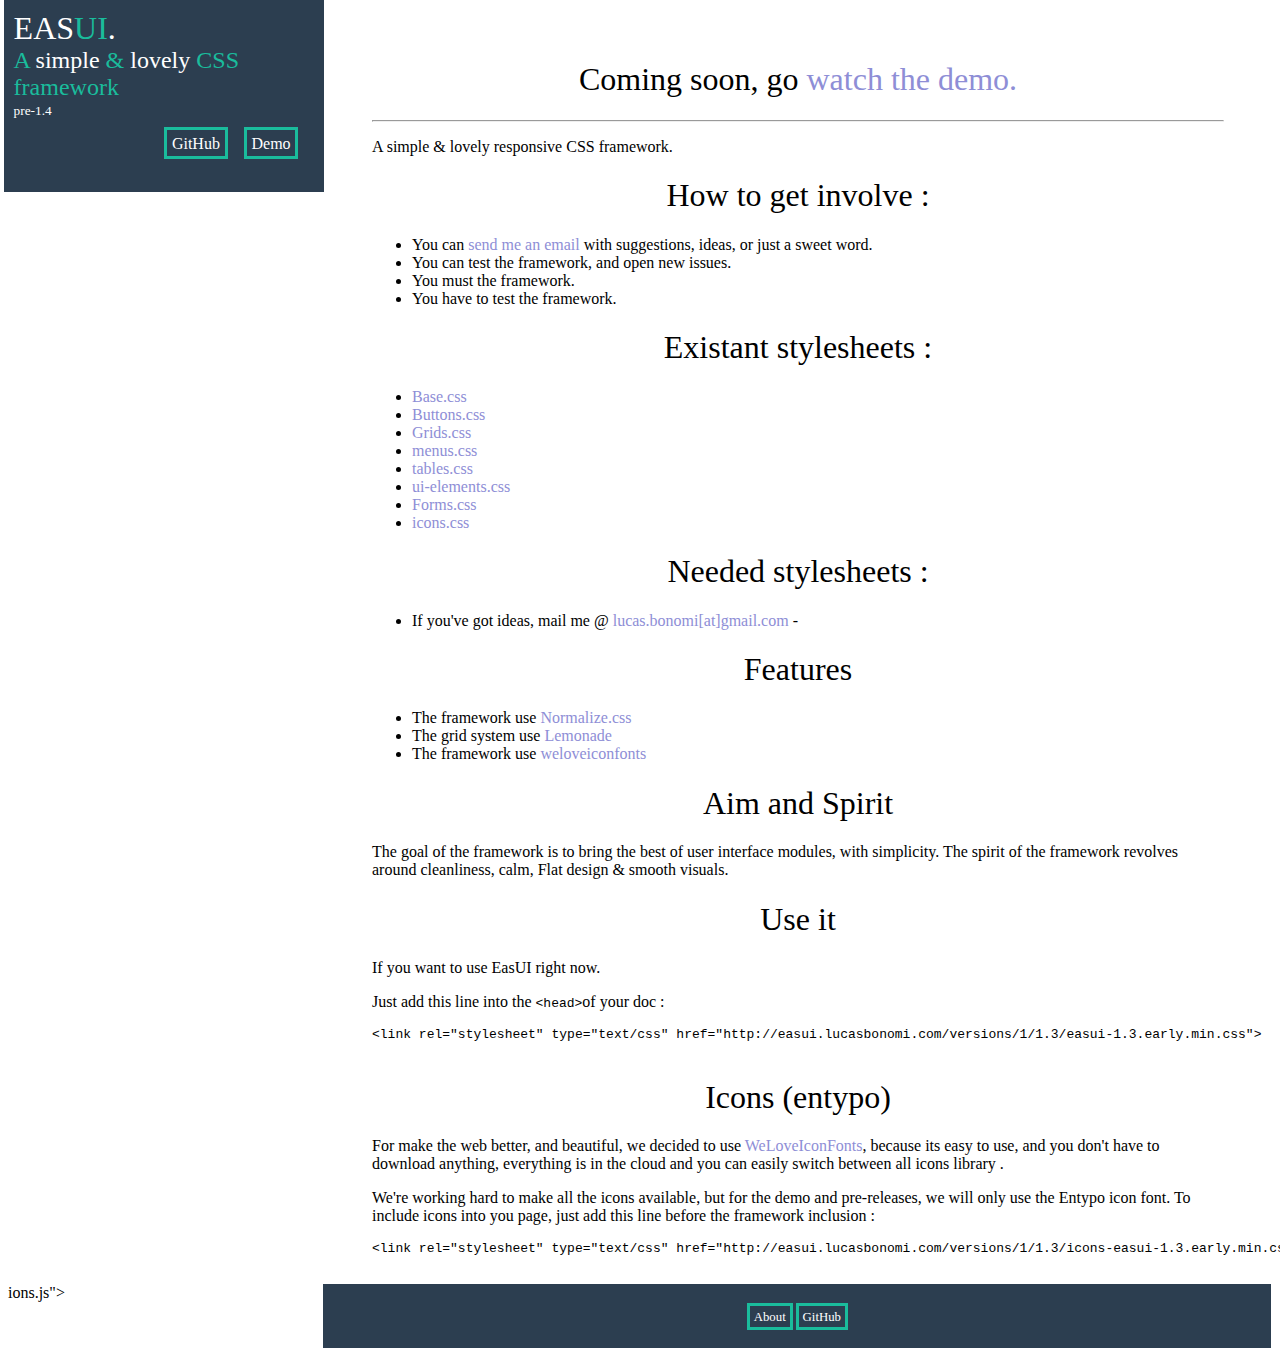
==== commit 2d708e3d: "coma fix" ====
--- a/index.html
+++ b/index.html
@@ -18,7 +18,7 @@
 <link rel="stylesheet" href="framework/demo-icons.css">
 <style type="text/css">
   .bl_full{height:auto} 
-  .bl_full h1{text-align:center;}
+  .bl_full h1{text-align:center}
 </style>
 
 </head>
@@ -33,6 +33,7 @@
             <hgroup>
                 <h1 class="brand-title">eas<span>UI</span>.</h1>
                 <h2 class="brand-tagline">A <span>simple</span> & <span>lovely</span> CSS framework</h2>
+                <small>pre-1.4</small>
             </hgroup>
 
             <nav class="nav">
@@ -40,9 +41,7 @@
                     <li class="nav-item">
                         <a class="pure-button" href="demo/">Demo</a>
                     </li>
-                    <li class="nav-item">
-                        <a class="pure-button" href="http://sandbox.lucasbonomi.com/framework/easui/">v1.0</a>
-                    </li>
+                
                     <li class="nav-item">
                         <a class="pure-button" href="https://github.com/interwebstars/EASUI">GitHub</a>
                     </li>
@@ -141,3 +140,7 @@
 <script type="text/javascript" src="http://lab.web-gate.fr/prefixfree.min.js"></script>
 </body>
 </html>
+ions.js"></script>
+<script type="text/javascript" src="http://lab.web-gate.fr/prefixfree.min.js"></script>
+</body>
+</html>
